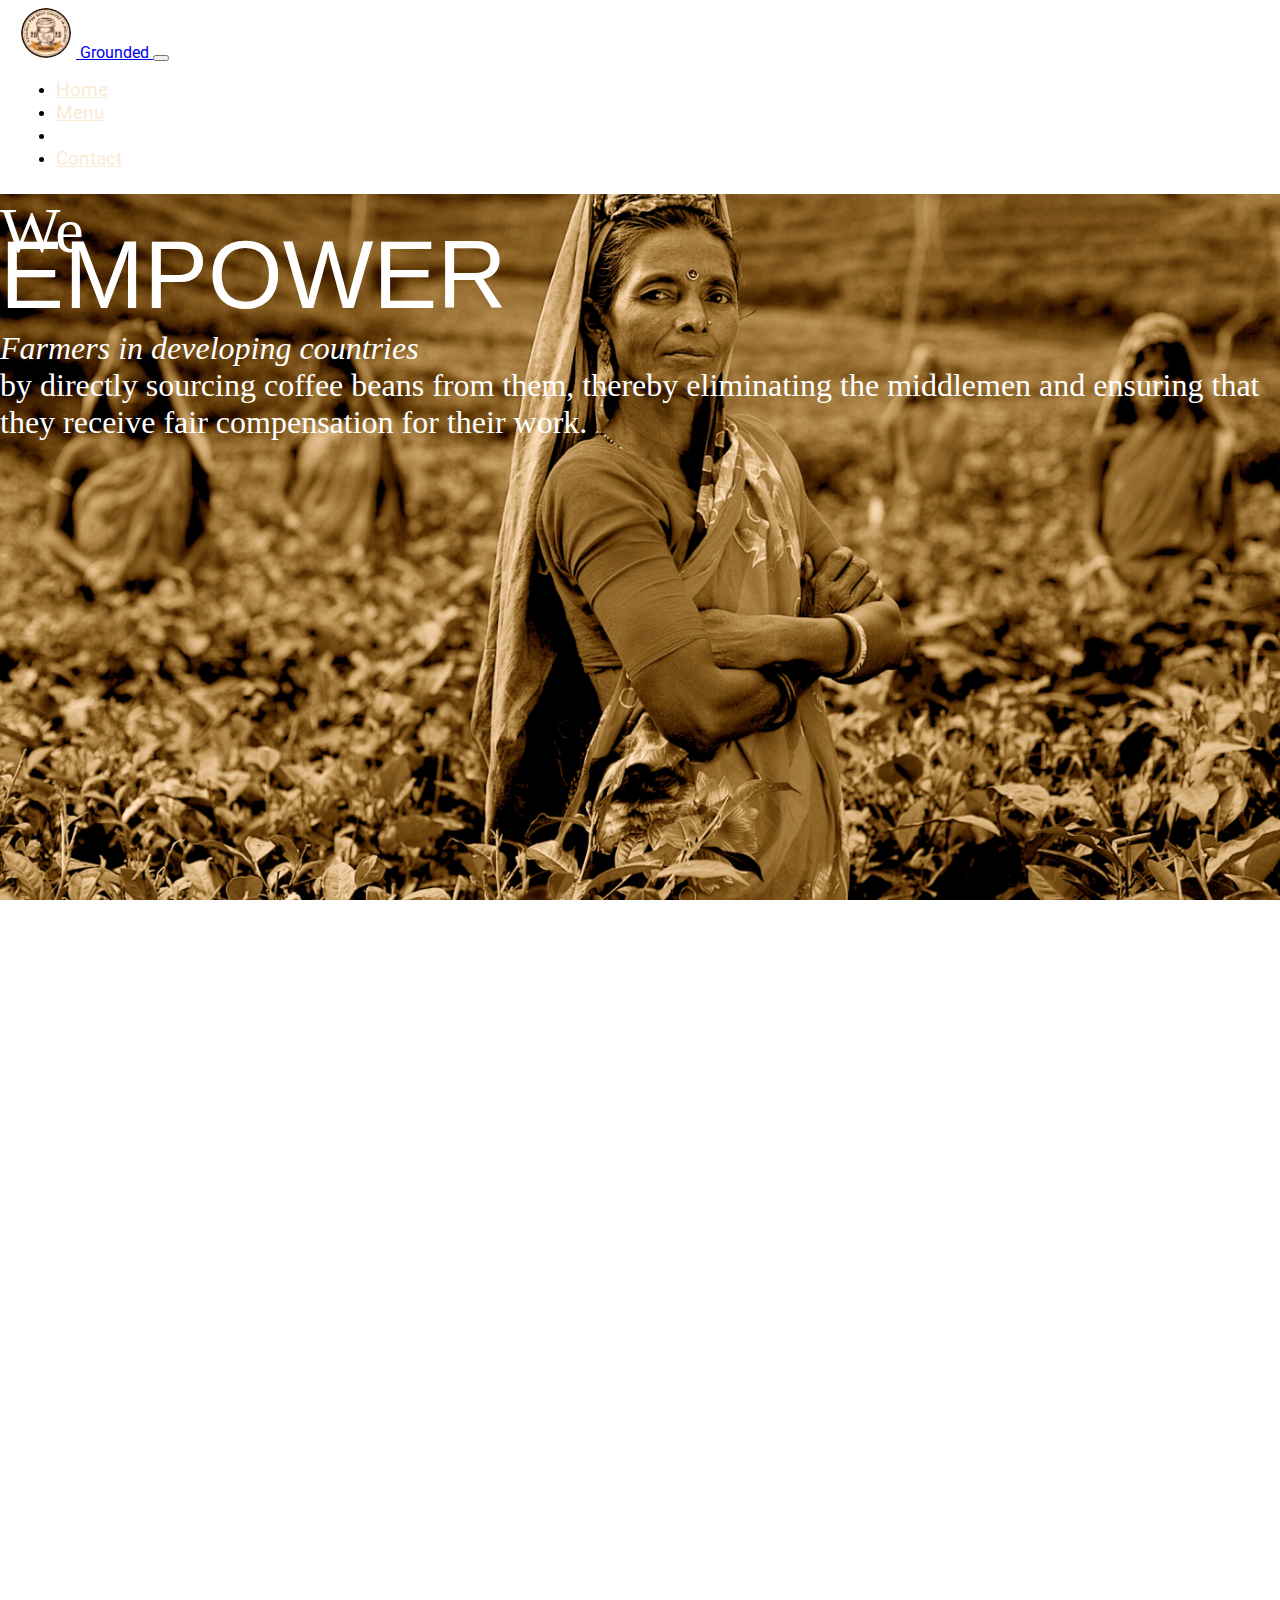
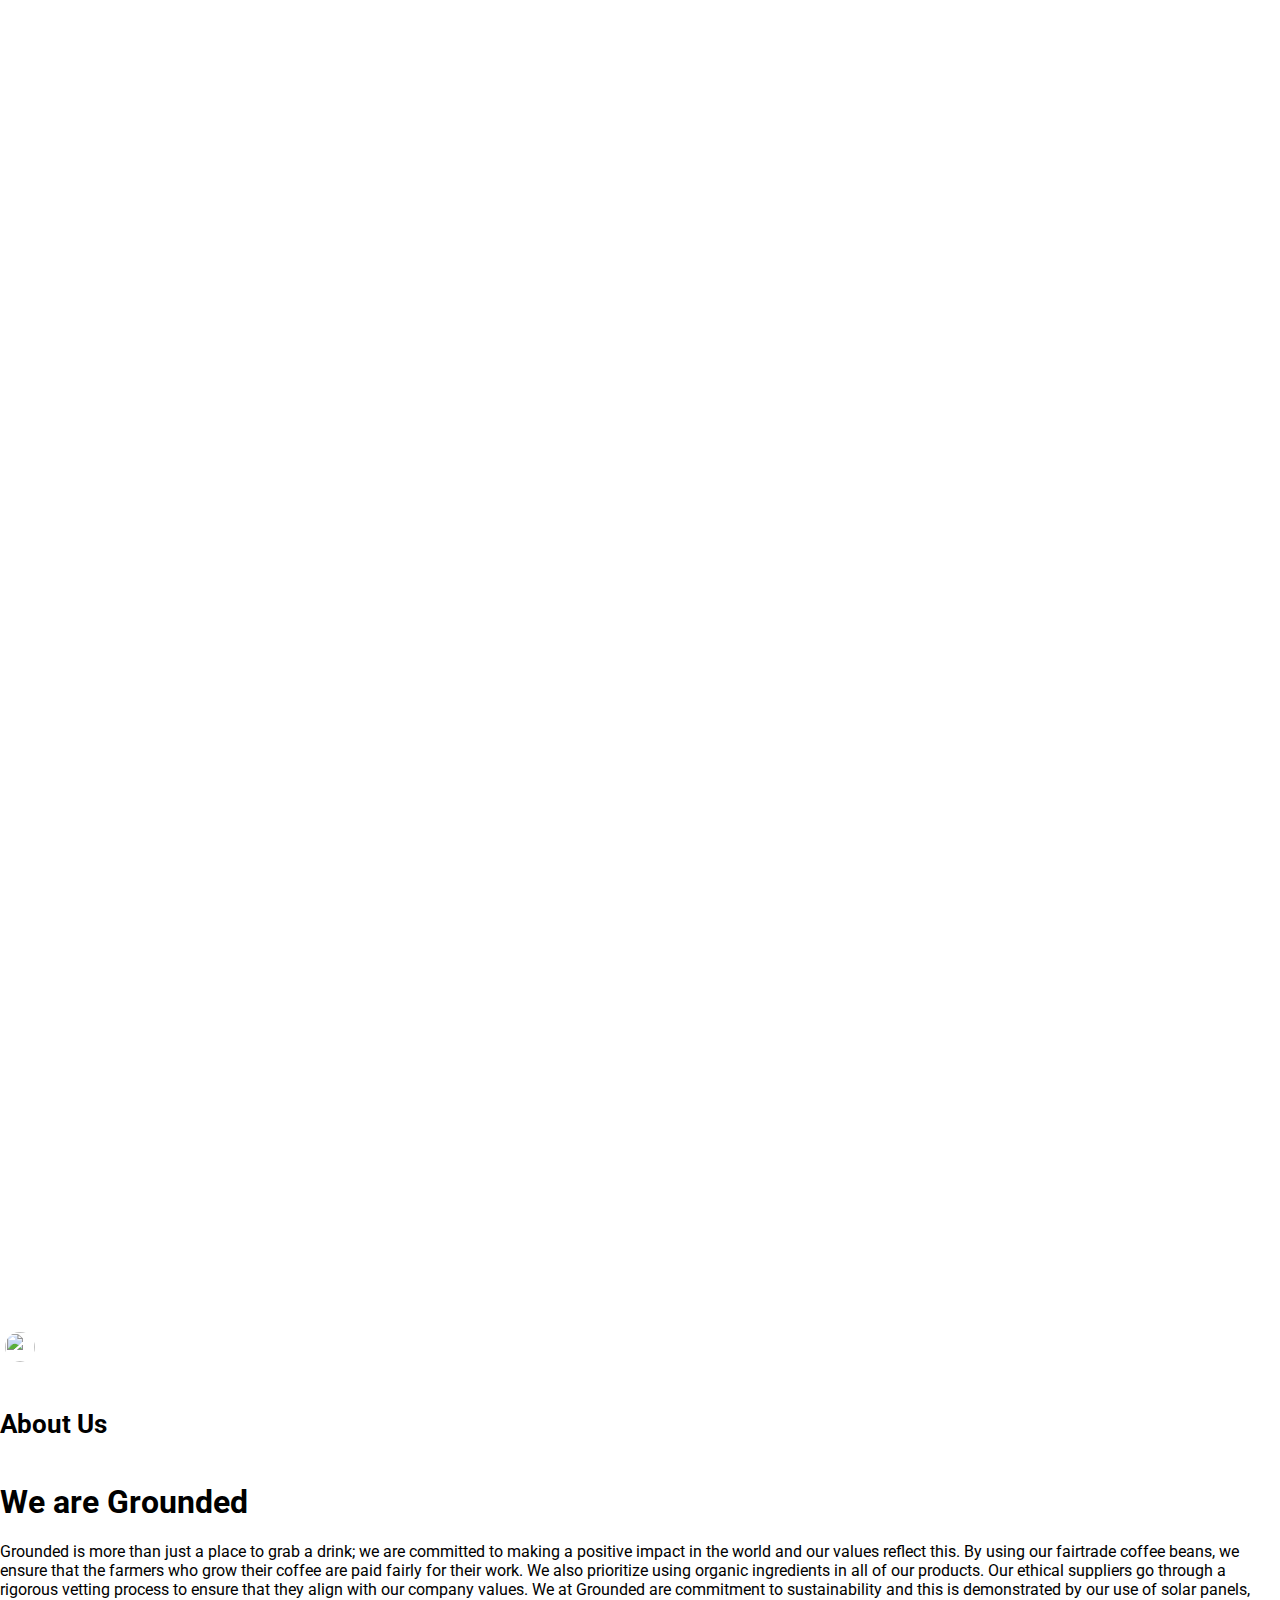
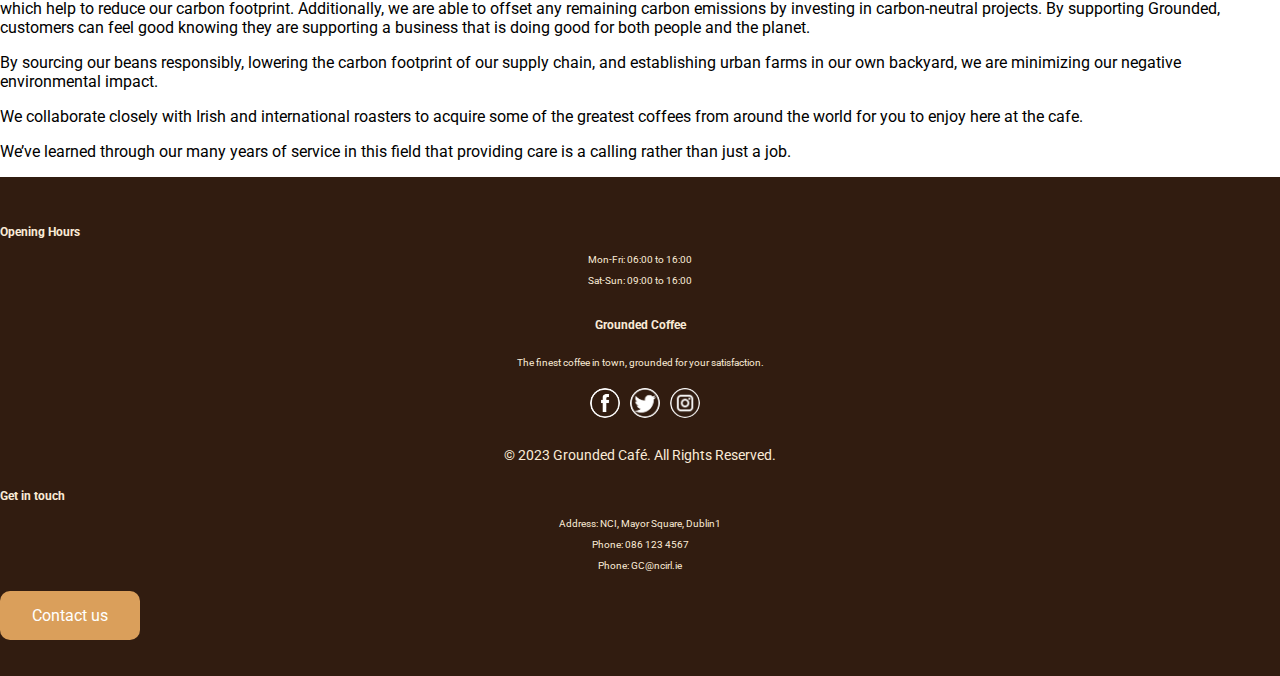
==== about.html @ 8b22c320 "commit added section to about" ====
<!DOCTYPE html>
<html lang="en">

<head>
    <meta charset="UTF-8">
    <meta name="viewport" content="width=device-width, initial-scale=1.0">
    <title>Grounded Café - about</title>
    <link rel="stylesheet" href="https://fonts.googleapis.com/css?family=Roboto">
    <link href="https://cdn.jsdelivr.net/npm/bootstrap@5.3.0-alpha3/dist/css/bootstrap.min.css" rel="stylesheet"
        integrity="sha384-KK94CHFLLe+nY2dmCWGMq91rCGa5gtU4mk92HdvYe+M/SXH301p5ILy+dN9+nJOZ" crossorigin="anonymous">
    <link rel="stylesheet" href="style.css">
</head>

<body>
    <!-- Navbar -->
    <nav class="navbar fixed-top navbar-expand-lg navbar-dark p-md-6 custom-navbar">
        <div class="container">
            <a class="navbar-brand d-flex align-items-center" href="index.html">
                <img src="images/Coffee Shop Badge Logo.png" class="object-fit-contain rounded-circle custom-logo"
                    alt="Logo" class="me-4"> Grounded
            </a>
            <button class="navbar-toggler" type="button" data-bs-toggle="collapse" data-bs-target="#navbarNav"
                aria-controls="navbarNav" aria-expanded="false" aria-label="Toggle navigation">
                <span class="navbar-toggler-icon"></span>
            </button>

            <div class="collapse navbar-collapse" id="navbarNav">
                <div class="mx-auto"></div>
                <ul class="navbar-nav ml-auto">
                    <li class="nav-item">
                        <a class="nav-link" href="index.html">Home</a>
                    </li>
                    <li class="nav-item">
                        <a class="nav-link" href="menu.html">Menu</a>
                    </li>
                    <li class="nav-item">
                        <a class="nav-link" href="about.html">About</a>
                    </li>
                    <li class="nav-item">
                        <a class="nav-link" href="contact.html">Contact</a>
                    </li>
                </ul>
            </div>
        </div>
    </nav>

    <div class="containers">
        <div class="bg image5">
            <div class="container">
                <div class="row vh-100">
                    <div class="col-12 d-flex align-items-center justify-content-start">
                        <div class="text-container p-5">
                            <div class="Hero">
                                <div class="we-are">We</div>
                                <span class="grounded-text">EMPOWER</span>
                                <br>
                                <span class="phonetic"></span> <span class="italic">Farmers in developing
                                    countries</span>
                                <div class="times"> by directly sourcing coffee beans from them, thereby eliminating the
                                    middlemen and ensuring that they receive fair compensation for their work.</div>
                            </div>
                        </div>
                    </div>
                </div>
            </div>
        </div>
        <div class="bg image10">
            <div class="container">
                <div class="row vh-100">
                    <div class="col-12 d-flex align-items-center justify-content-start">
                        <div class="text-container p-5">
                            <div class="Hero">
                                <div class="we-are">We are</div>
                                <span class="grounded-text">COMMITTED</span>
                                <br>
                                <span class="phonetic"></span> <span class="italic">to sustainability</span>
                                <div class="times"> We source eco-friendly beans, utilize energy-efficient equipment,
                                    and promote waste
                                    reduction and offer reusable cups. Our commitment to a greener future drives every
                                    aspect of our business.</div>
                            </div>
                        </div>
                    </div>
                </div>
            </div>
        </div>
        <div class="bg image11">
            <div class="container">
                <div class="row vh-100 align-items-center">
                    <div
                        class="col-lg-4 col-lg-4 text-center text-md-start d-flex d-sm-flex d-md-flex justify-content-center align-Items-center justify-content-md-start align-items-md-center justify-content-xl-center">
                        <div class="Hero">
                            <div class="we-are">We are</div>
                            <div class="grounded-text">TECH_SAVVY</div>
                            <div class="phonetic"></div>
                            <div class="italic">At Grounded Café</div>
                            <div class="times">all tables come with embedded wireless chargers, USB-C sockets to charge
                                your laptop, and three video conferencing booths. Enjoy
                                coffee and connectivity in style. High speed Wi-Fi on us!
                            </div>
                            <br>
                            <br>

                        </div>

                    </div>
                    <div class="col-lg-4"></div>
                    <div class="col-lg-3 d-flex justify-content-center align-items-center">

                    </div>
                </div>
            </div>
        </div>
        </br>
        </br>

        <div class="container py-5">
            <div class="container">
                <div class="row gx-5">
                    <div class="col-lg-5">
                        <div class="position-relative h-100">
                            <img class="position-absolute w-100 h-100 rounded" src="images/coffeeimages/about.jpg"
                                style="object-fit: cover;">
                        </div>
                    </div>
                    <div class="col-lg-7">
                        <div class="mb-4">
                            <h5 class="text-uppercase about-header">About Us</h5>
                            <h1 class="display-4">We are Grounded</h1>
                        </div>


                        <p>Grounded is more than just a place to grab a drink; we are committed to making a positive
                            impact in the world and our values reflect this. By using our fairtrade coffee beans, we
                            ensure
                            that the farmers who grow their coffee are paid fairly for their work. We also prioritize
                            using
                            organic ingredients in all of our products. Our ethical suppliers go through a rigorous
                            vetting
                            process to ensure that they align with our company values. We at Grounded are commitment to
                            sustainability and this is demonstrated by our use of solar panels, which help to reduce our
                            carbon footprint. Additionally, we are able to offset any remaining carbon emissions by
                            investing
                            in carbon-neutral projects. By supporting Grounded, customers can feel good knowing they are
                            supporting a business that is doing good for both people and the planet.</p>

                        <p>By sourcing our beans responsibly, lowering the carbon footprint of our supply chain, and
                            establishing urban farms in our own backyard, we are minimizing our negative environmental
                            impact.</p>

                        <p>We collaborate closely with Irish and international roasters to acquire some of the greatest
                            coffees from around the world for you to enjoy here at the cafe.</p>


                        <p>We’ve learned through our many years of service in this field that providing care is a
                            calling
                            rather than just a job. </p>


                    </div>
                </div>
            </div>
        </div>


        <div class="footer">
            <footer>
                <div class="container">
                    <div class="row">
                        <div class="col-md-4 col-sm-12 text-center">
                            <h3 class="footer-title">Opening Hours</h3>
                            <div class="footer-text">
                                <p> Mon-Fri: 06:00 to 16:00</p>
                                <p> Sat-Sun: 09:00 to 16:00</p>
                            </div>
                        </div>
                        <div class="col-md-4 col-sm-12 text-center">
                            <div class="footer-container">
                                <h3 class="footer-title">Grounded Coffee</h3>
                                <p class="footer-text">The finest coffee in town, grounded for your satisfaction.</p>
                                <div class="footer-socials">
                                    <a href="https://www.facebook.com/profile.php?id=100091797467294"
                                        class="social-icon"><img src="images/fb.png" alt="Facebook"></a>
                                    <a href="https://twitter.com/Grounded2023" class="social-icon"><img
                                            src="images/twtr.png" alt="Twitter"></a>
                                    <a href="https://www.instagram.com/groundedcafe2023/" class="social-icon"><img
                                            src="images/ig.png" alt="Instagram"></a>
                                </div>
                                <p class="footer-copyright">© 2023 Grounded Café. All Rights Reserved.</p>
                            </div>
                        </div>
                        <div class="col-md-4 col-sm-12 text-center">
                            <h3 class="footer-title">Get in touch</h3>
                            <div class="footer-text">
                                <p>Address: NCI, Mayor Square, Dublin1</p>
                                <p>Phone: 086 123 4567</p>
                                <p>Phone: GC@ncirl.ie</p>
                            </div>
                            <Div>
                                <a class="btn btn-dark" href="/contact.html" role="button">Contact us</a>

                            </Div>
                        </div>
                    </div>
                </div>
            </footer>
        </div>
    </div>
    <script src="https://cdn.jsdelivr.net/npm/bootstrap@5.3.0-alpha3/dist/js/bootstrap.bundle.min.js"
        integrity="sha384-ENjdO4Dr2bkBIFxQpeoTz1HIcje39Wm4jDKdf19U8gI4ddQ3GYNS7NTKfAdVQSZe"
        crossorigin="anonymous"></script>
    <script src="https://code.jquery.com/jquery-3.5.1.slim.min.js"></script>
    <script src="https://cdn.jsdelivr.net/npm/@popperjs/core@2.9.3/dist/umd/popper.min.js"></script>
    <script src="script.js"></script>
</body>

</html>
---- style.css ----
html,
body {
  height: 100%;
  margin: 0;
  font-family: "roboto", sans-serif;
}

.btn {
  background-color: #DA9F5B;
  border: none;
  color: white;
  padding: 15px 32px;
  text-align: center;
  text-decoration: none;
  display: inline-block;
  font-size: 16px;
  border-radius: 10px;
}

.btn-brown {
  background-color: #33211D;
  border: none;
  color: white;
  padding: 15px 32px;
  text-align: center;
  text-decoration: none;
  display: inline-block;
  font-size: 16px;
  border-radius: 10px;
}

h5 {
  display: block;
  font-size: 0.83em;
  margin-block-start: 1.67em;
  margin-block-end: 1.67em;
  margin-inline-start: 0px;
  margin-inline-end: 0px;
  font-weight: bold;
}

.nav-link.active {
  color: #ffffff !important;

  font-size: larger;
  text-decoration: wavy;
}

.nav-link {
  color: antiquewhite;
  font-size: larger;
}

.custom-navbar {
  background-color: (rgba(0, 0, 0, 0.5));
  min-height: 80px;
  padding: 0.5rem 1rem;
}

.custom-logo {
  width: 50px;
  height: 50px;
}

.nav-link:hover {
  color: white !important;
  text-shadow: 1px 1px 1px white;
}

.containers {
  height: 100%;
}

.bg {
  position: relative;
  background-attachment: fixed;
  background-position: center;
  background-repeat: no-repeat;
  background-size: cover;
  background-blend-mode: color;
  height: 100vh;
}

.image1 {
  background-image: url("images/pexels-monstera-7114087 first.jpg");
}

.image2 {
  background-image: url("images/pexels-nao-triponez-new.jpg");
}

.image3 {
  background-image: url("images/pexels-nao-triponez-129207.jpg");
}

.image4 {
  background-image: url("images/pexels-monstera-7114087 last.jpg");
}

.image5 {
  background-image: url("images/pexels-farmers.jpg");
}

.image7 {
  background-image: url("images/coffeeimages/blackboard.jpg");
}

.image8 {
  background-image: url("images/pexels-nikolay-osmachko-230477.jpg");
}

.image9 {
  background-image: url("images/pexels-lucie-liz-3256807.jpg");
}

.image10 {
  background-image: url("images/pexels-hasan-zahra-2118560.jpeg");
}

.image11 {
  background-image: url("images/pexels-cowomen-2041627\ Large.jpeg");
}

.text {
  font-size: 30px;
  width: 100%;
  text-align: center;
}

.contact-background {
  background-image: url("images/pexels-monstera-7114087.jpg");
  background-size: cover;
  background-position: center;
  background-repeat: no-repeat;
  background-attachment: fixed;
  min-height: 100vh;
}

.transparent-white input,
.transparent-white textarea,
.transparent-white select {
  background-color: rgba(255, 255, 255, 0.5);
}

.form-entry {
  color: rgb(116, 64, 0);
  text-shadow: 1px 1px 2px antiquewhite;
}

h2 {
  color: rgb(116, 64, 0);
  text-shadow: 1px 1px 1px antiquewhite;
}

@media (max-width: 767px) {
  .bg {
    background-attachment: fixed;
  }

}

.content {
  padding: 40px;
  min-height: calc(100vh - 170px);
}

footer {
  background-color: #311c10;
  color: antiquewhite;
  padding: 36px 0;

}

.footer-container {
  max-width: 1200px;
  margin: 0 auto;
  display: flex;
  flex-direction: column;
  align-items: center;
  font-size: smaller;
}

.footer-title {
  font-size: 12px;
  margin-bottom: 15px;
  text-decoration: double;
}

.footer-text {
  font-size: 10px;
  text-align: center;
  margin-bottom: 20px;
}

.footer-socials {
  display: flex;
  justify-content: center;
  margin-bottom: 15px;
}

.social-icon {
  display: inline-block;
  width: 30px;
  height: 30px;
  margin: 0 5px;
  text-align: center;
  line-height: 30px;
  color: #4b3827;
  border-radius: 50%;
}

img {
  display: inline-block;
  width: 30px;
  height: 30px;
  margin: 0 5px;
  line-height: 30px;
  border-radius: 50%;
}

.social-icon:hover {
  padding: -5px;
  background-color: #9d7d5a;
}

.footer-copyright {
  font-size: 14px;
  text-align: center;
}

iframe {
  opacity: 0.6;
}

iframe:hover {
  opacity: 1;
}

.grounded-text {
  top: 0%;
  font-size: 6rem;
  font-family: Impact, Haettenschweiler, 'Arial Narrow Bold', sans-serif;
  margin-top: -2rem;
}

.grounded-text-dark {
  top: 0%;
  font-size: 6rem;
  font-family: Impact, Haettenschweiler, 'Arial Narrow Bold', sans-serif;
  margin-top: -2rem;

}

.we-are {
  font-size: 4rem;
  font-family: 'Times New Roman';
  margin-bottom: -3rem;

}

.we-are-dark {
  font-size: 4rem;
  font-family: 'Times New Roman';
  margin-bottom: -3rem;

}

/*.Hero {
  position: absolute;
  /*top: 50%;
  width: 30%;
  color: white;
  }*/

.Hero {
  color: white;
}

.hero-dark {
  color: #33211D;
}

.Hero-brown {
  color: #4b3827;
}

.italic {
  font-style: italic;
  font-family: 'Times New Roman', Times, serif;
  font-size: 2rem;
}

.italic-dark {
  font-style: italic;
  font-family: 'Times New Roman', Times, serif;
  font-size: 2rem;
  color: #33211D
}

.times,
.phonetic {
  font-family: 'Times New Roman', Times, serif;
  font-size: 2rem;
}

.times-dark,
.phonetic-dark {
  font-family: 'Times New Roman', Times, serif;
  font-size: 2rem;
}

.menu-text {
  color: #ffffff;
}

.menu-title-coffee {
  color: #ffffff;
  font-size: 2rem;
}

.menu-text-coffee {
  color: #ffffff;
  margin-bottom: -70px
}

.menu-price {
  position: relative;
  margin: 10px;
  bottom: 30px;
  left: 5px;
  width: 45px;
  height: 45px;
  display: flex;
  align-items: center;
  justify-content: center;
  border-radius: 45px;
  color: #33211D;
  background: #DA9F5B;
}

.menu-img {
  display: inline-block;
  width: 150px;
  height: 150px;
  margin: 0 5px;
  border-radius: 50%;
}

.about-header {
  font-size: 26px;
}

.brownbg {
  background-color: #DA9F5B;
}

@media (max-width: 768px) {
  .Hero {
    position: absolute;
    top: 50%;
    left: 5%;
    width: 90%;
    transform: translateY(-50%);
    font-size: x-large;
  }



  .grounded-text {
    font-size: 5rem;
  }

  .containers {
    height: 100%;
  }

  .image1m {
    background-image: url("images/pexels-monstera-7114087 firstmob.jpg");
  }

  .bg {
    background-attachment: fixed;
    background-position: center;
    background-repeat: no-repeat;
    background-size: cover;
    height: 100vh;
  }


  /*.text {
    font-size: 30px;
    width: 100%;
    text-align: center;
  }*/
}
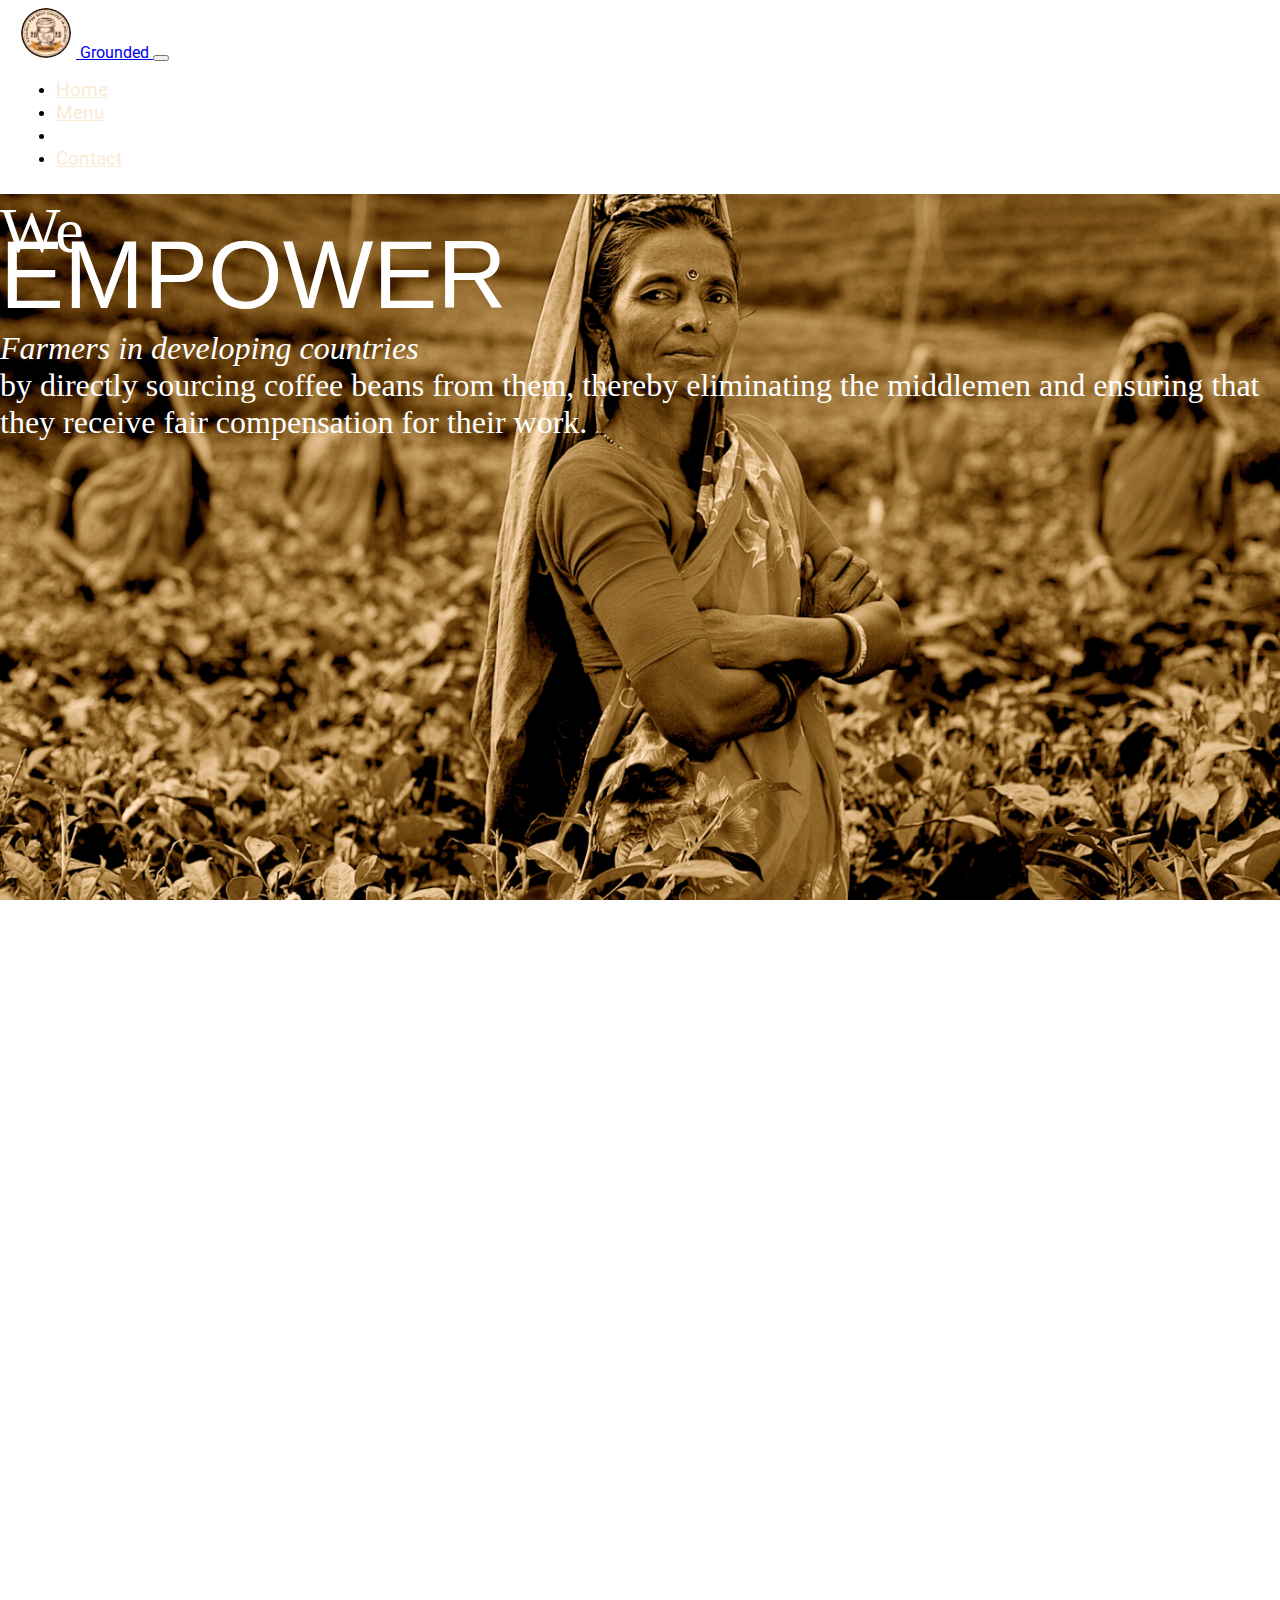
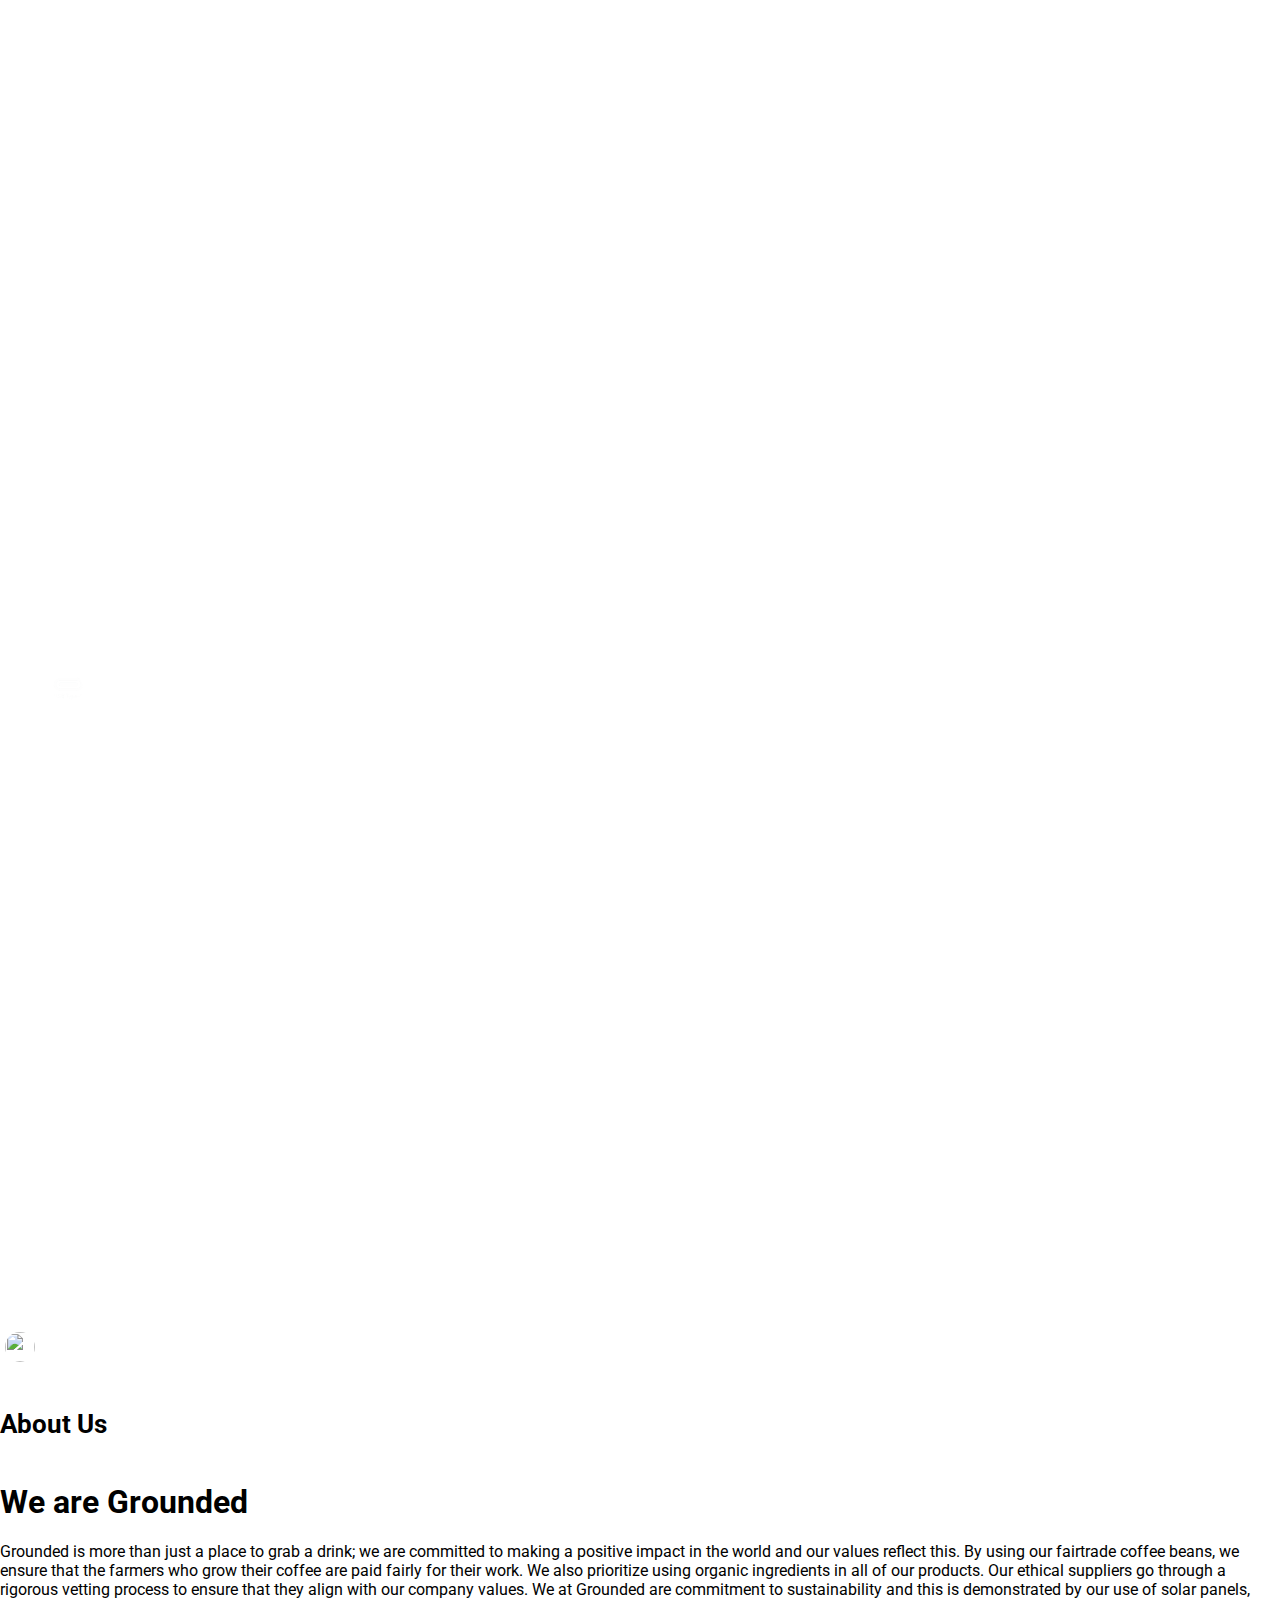
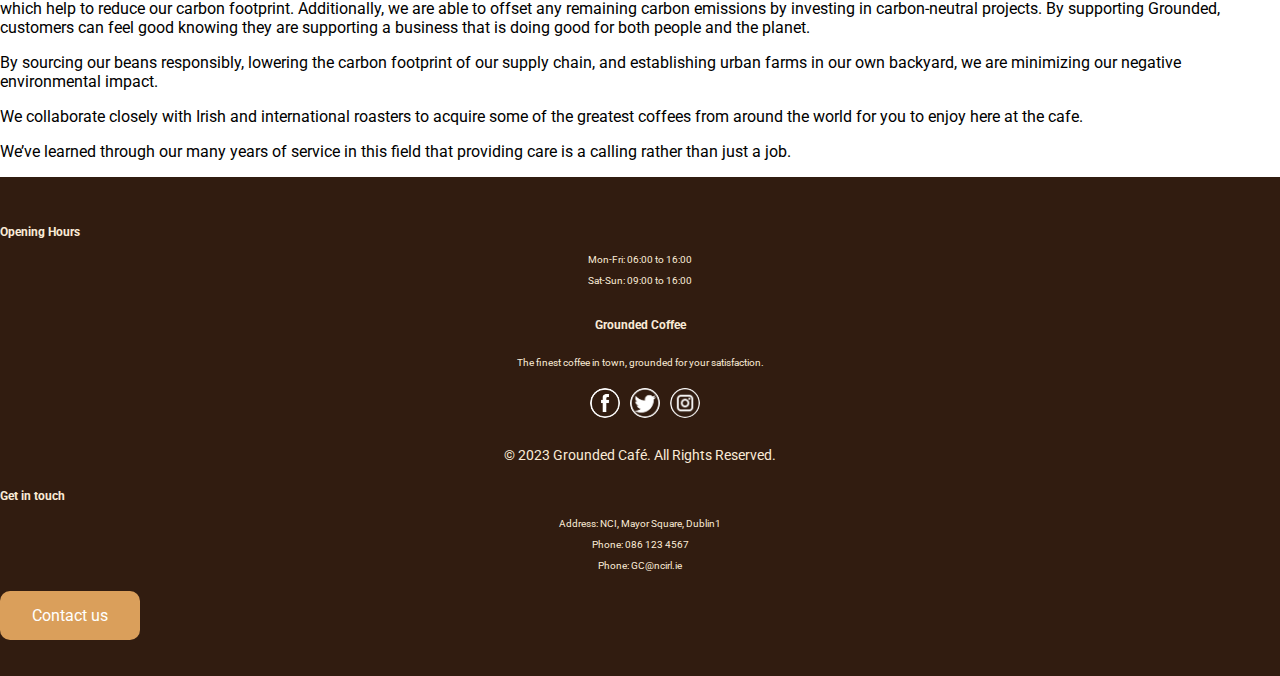
==== commit e372f74e: "logos wifi/wireless/usb" ====
--- a/about.html
+++ b/about.html
@@ -97,6 +97,11 @@
                             <div class="times">all tables come with embedded wireless chargers, USB-C sockets to charge
                                 your laptop, and three video conferencing booths. Enjoy
                                 coffee and connectivity in style. High speed Wi-Fi on us!
+                                <p>
+                                    <img src="images/wifi.png" alt="wifi">
+                                    <img src="images/usb-c-logo.png" alt="USB">
+                                    <img src="images/wireless.png" alt="Wireless">
+                                </p>
                             </div>
                             <br>
                             <br>
--- a/style.css
+++ b/style.css
@@ -374,18 +374,26 @@
     height: 100%;
   }
 
+  /*this part is meant to make the first background darker so it doesn't overlap with the bright overlay text*/
   .image1m {
     background-image: url("images/pexels-monstera-7114087 firstmob.jpg");
   }
 
   .bg {
     background-attachment: fixed;
-    background-position: center;
+    /*background-position: center;*/
     background-repeat: no-repeat;
-    background-size: cover;
+    /*background-size: cover;;*/
     height: 100vh;
   }
 
+  .menu-img {
+    display: inline-block;
+    width: 100px;
+    height: 100px;
+    margin: 0 5px;
+    border-radius: 50%;
+  }
 
   /*.text {
     font-size: 30px;
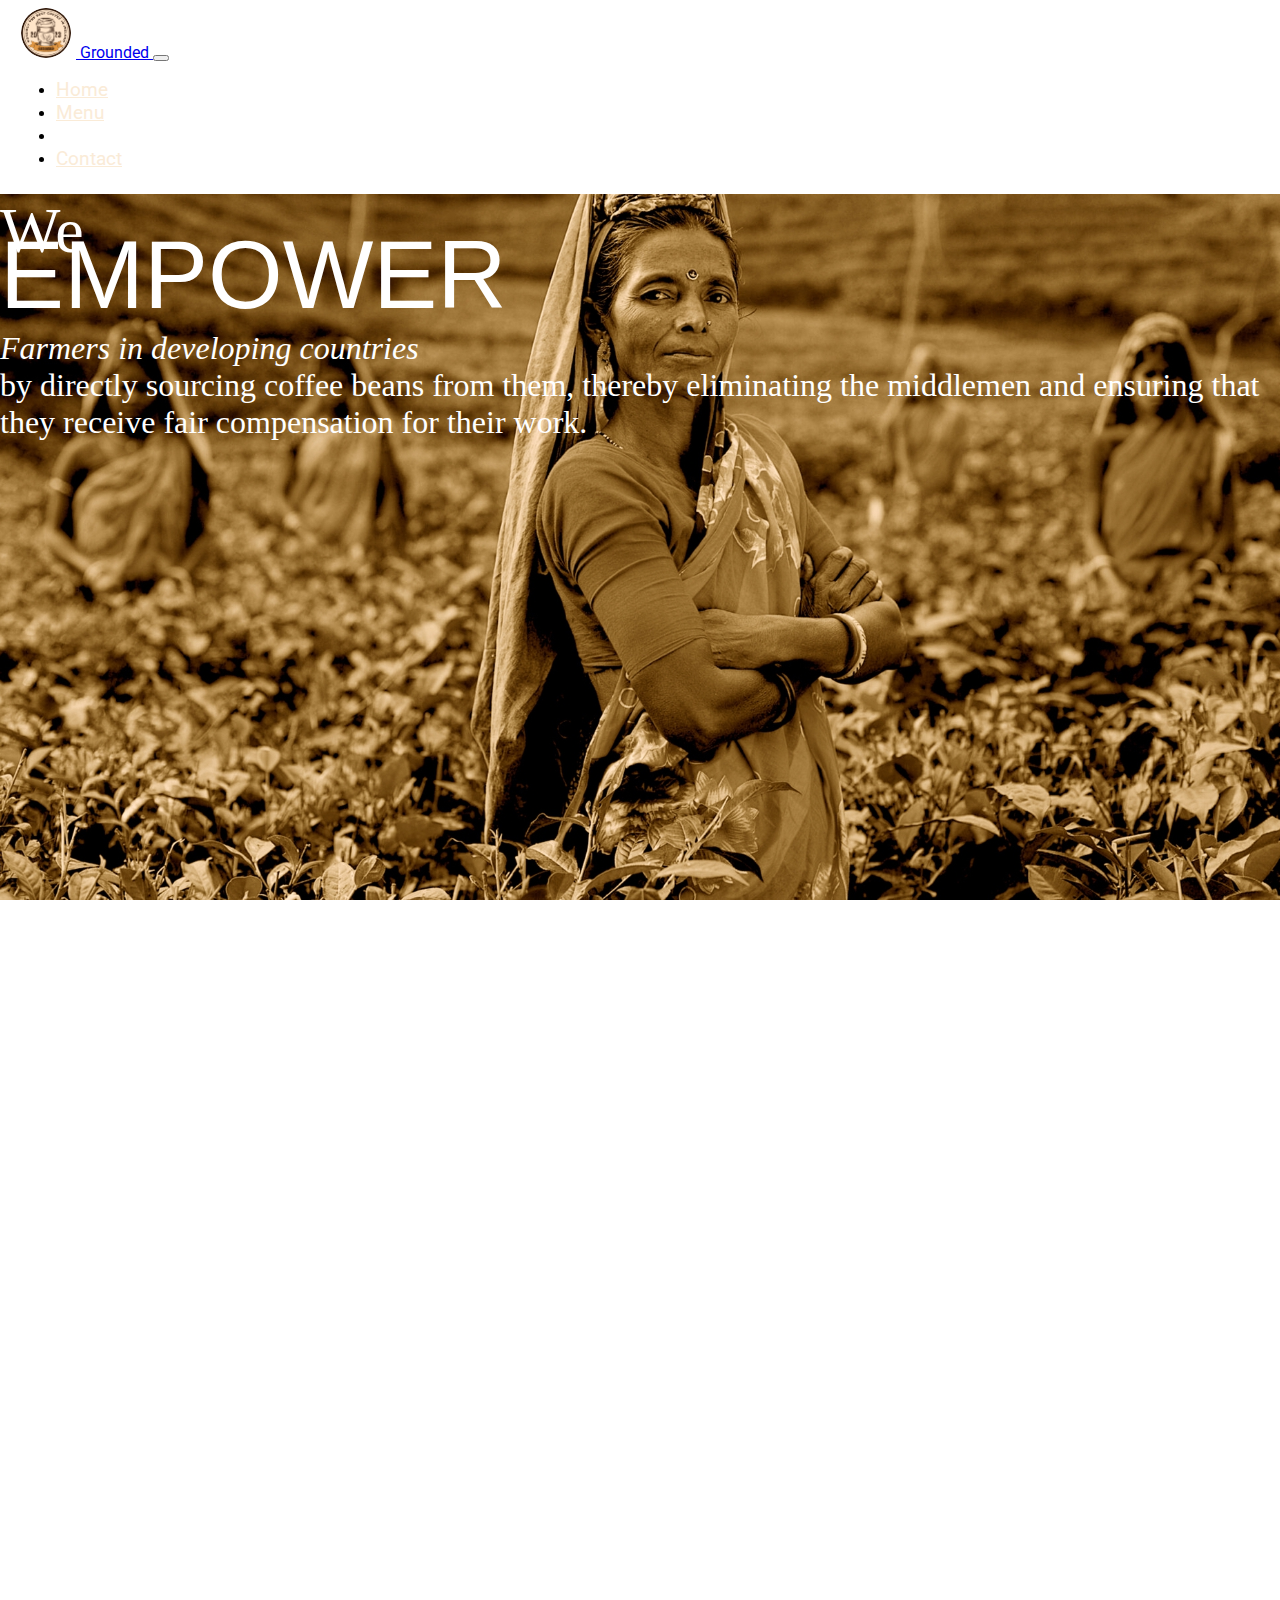
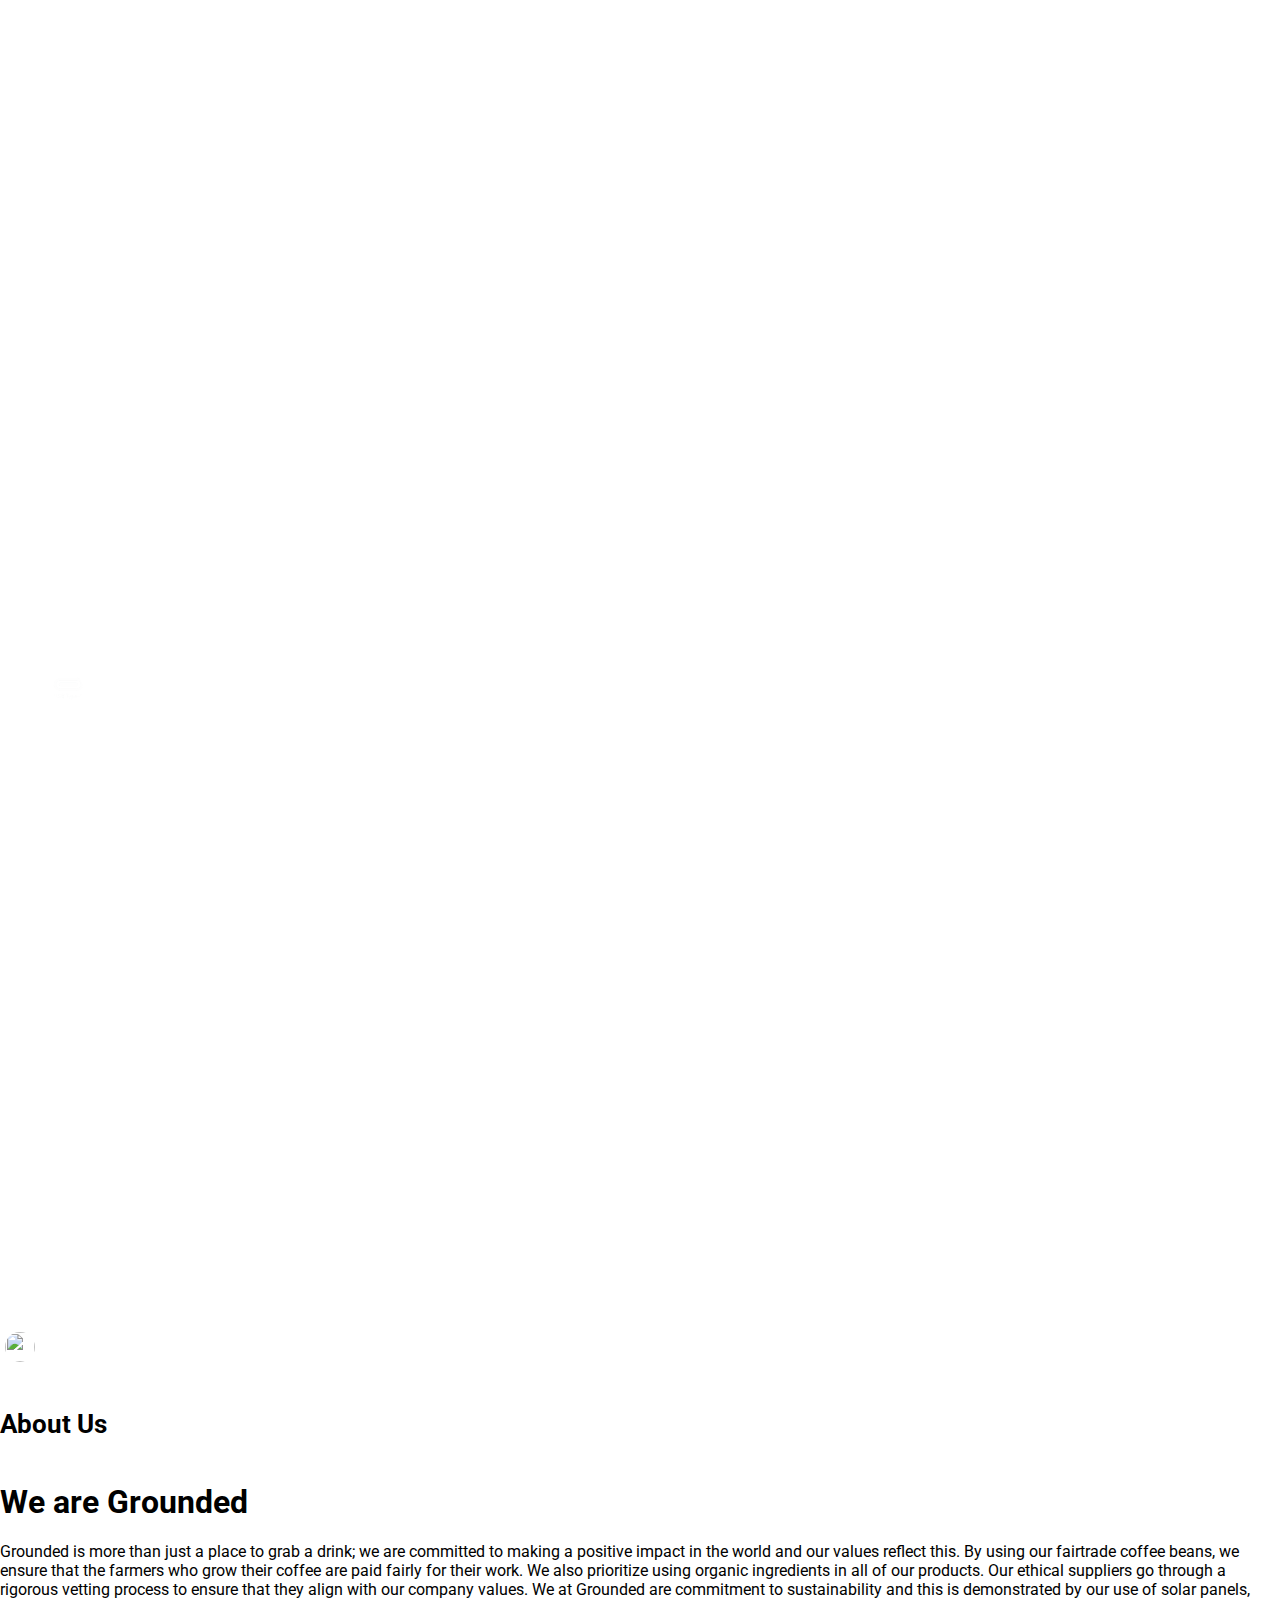
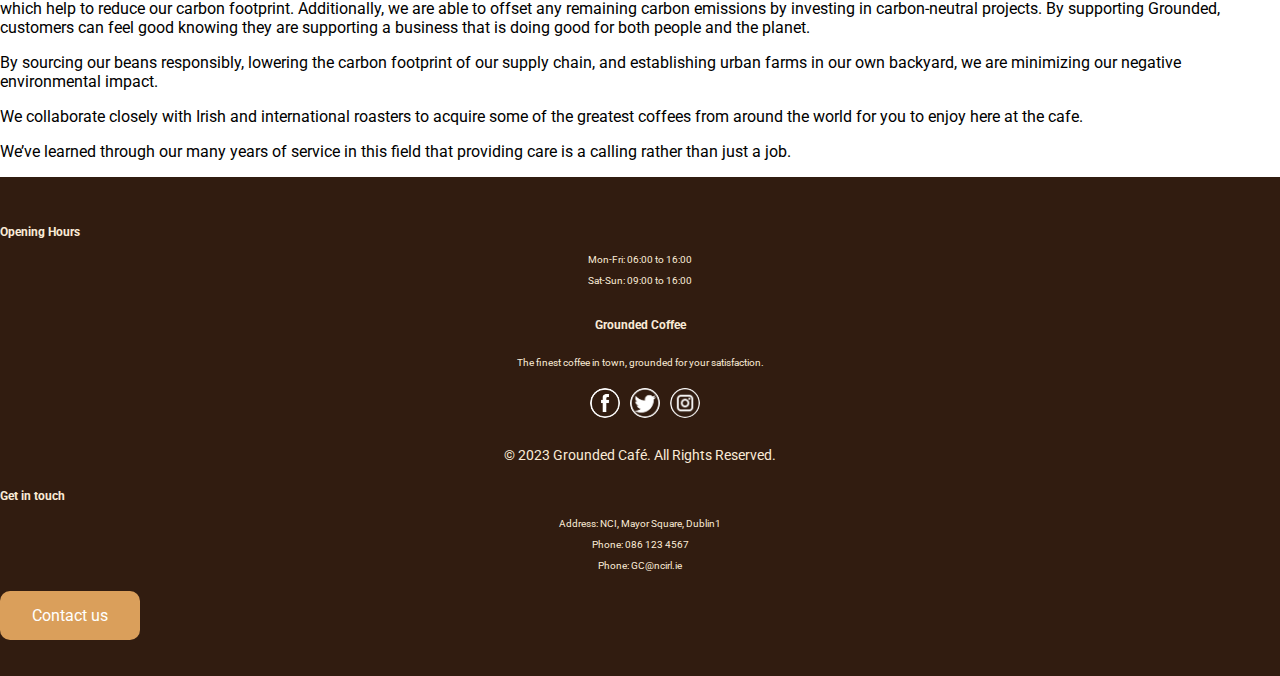
==== commit fd8ea6ae: "SEO+Favicon" ====
--- a/about.html
+++ b/about.html
@@ -4,7 +4,10 @@
 <head>
     <meta charset="UTF-8">
     <meta name="viewport" content="width=device-width, initial-scale=1.0">
+    <meta name="description"
+        content="Visit our eco-friendly and student-friendly cafe for delicious food and drinks in a sustainable and relaxed atmosphere. Enjoy discounts, free Wi-Fi, and study spaces.">
     <title>Grounded Café - about</title>
+    <link rel="icon" type="image/x-icon" href="/images/favicon.ico">
     <link rel="stylesheet" href="https://fonts.googleapis.com/css?family=Roboto">
     <link href="https://cdn.jsdelivr.net/npm/bootstrap@5.3.0-alpha3/dist/css/bootstrap.min.css" rel="stylesheet"
         integrity="sha384-KK94CHFLLe+nY2dmCWGMq91rCGa5gtU4mk92HdvYe+M/SXH301p5ILy+dN9+nJOZ" crossorigin="anonymous">
@@ -202,7 +205,7 @@
                                 <p>Phone: GC@ncirl.ie</p>
                             </div>
                             <Div>
-                                <a class="btn btn-dark" href="/contact.html" role="button">Contact us</a>
+                                <a class="btn btn-dark" href="contact.html" role="button">Contact us</a>
 
                             </Div>
                         </div>
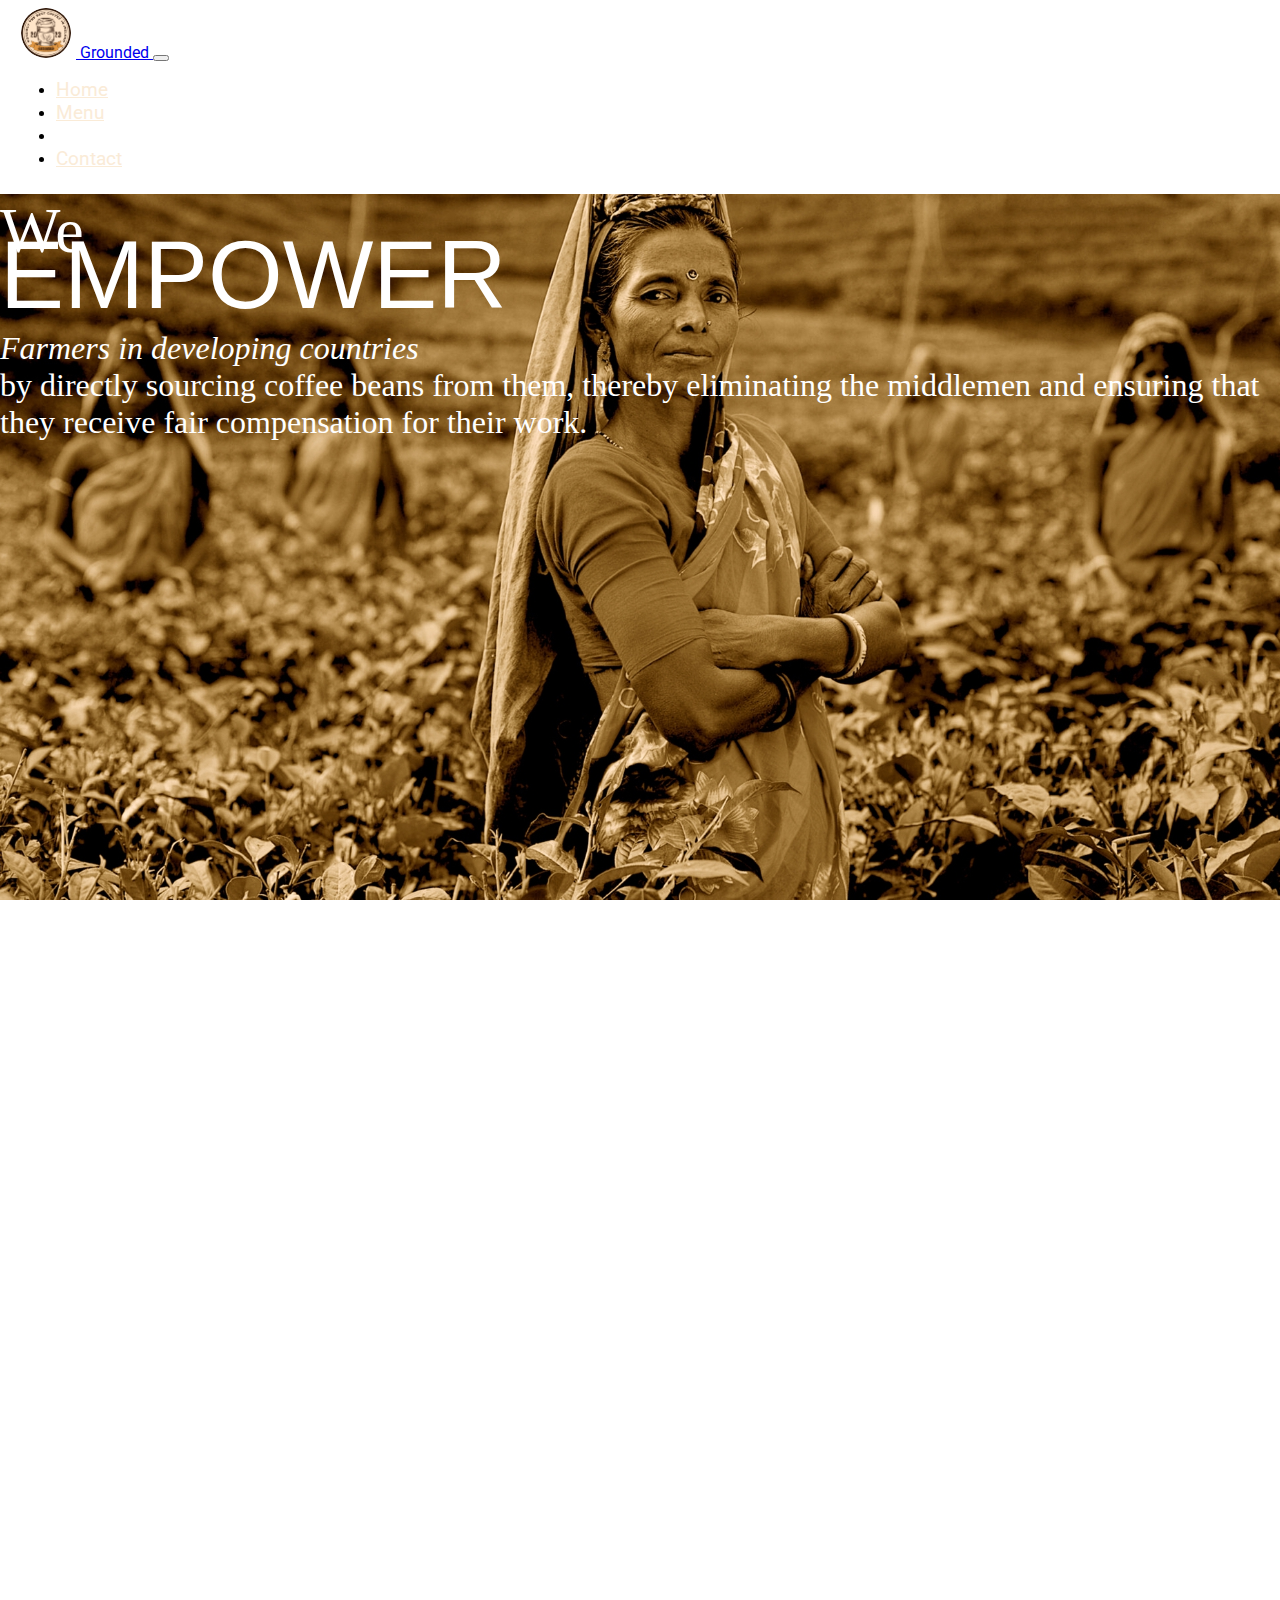
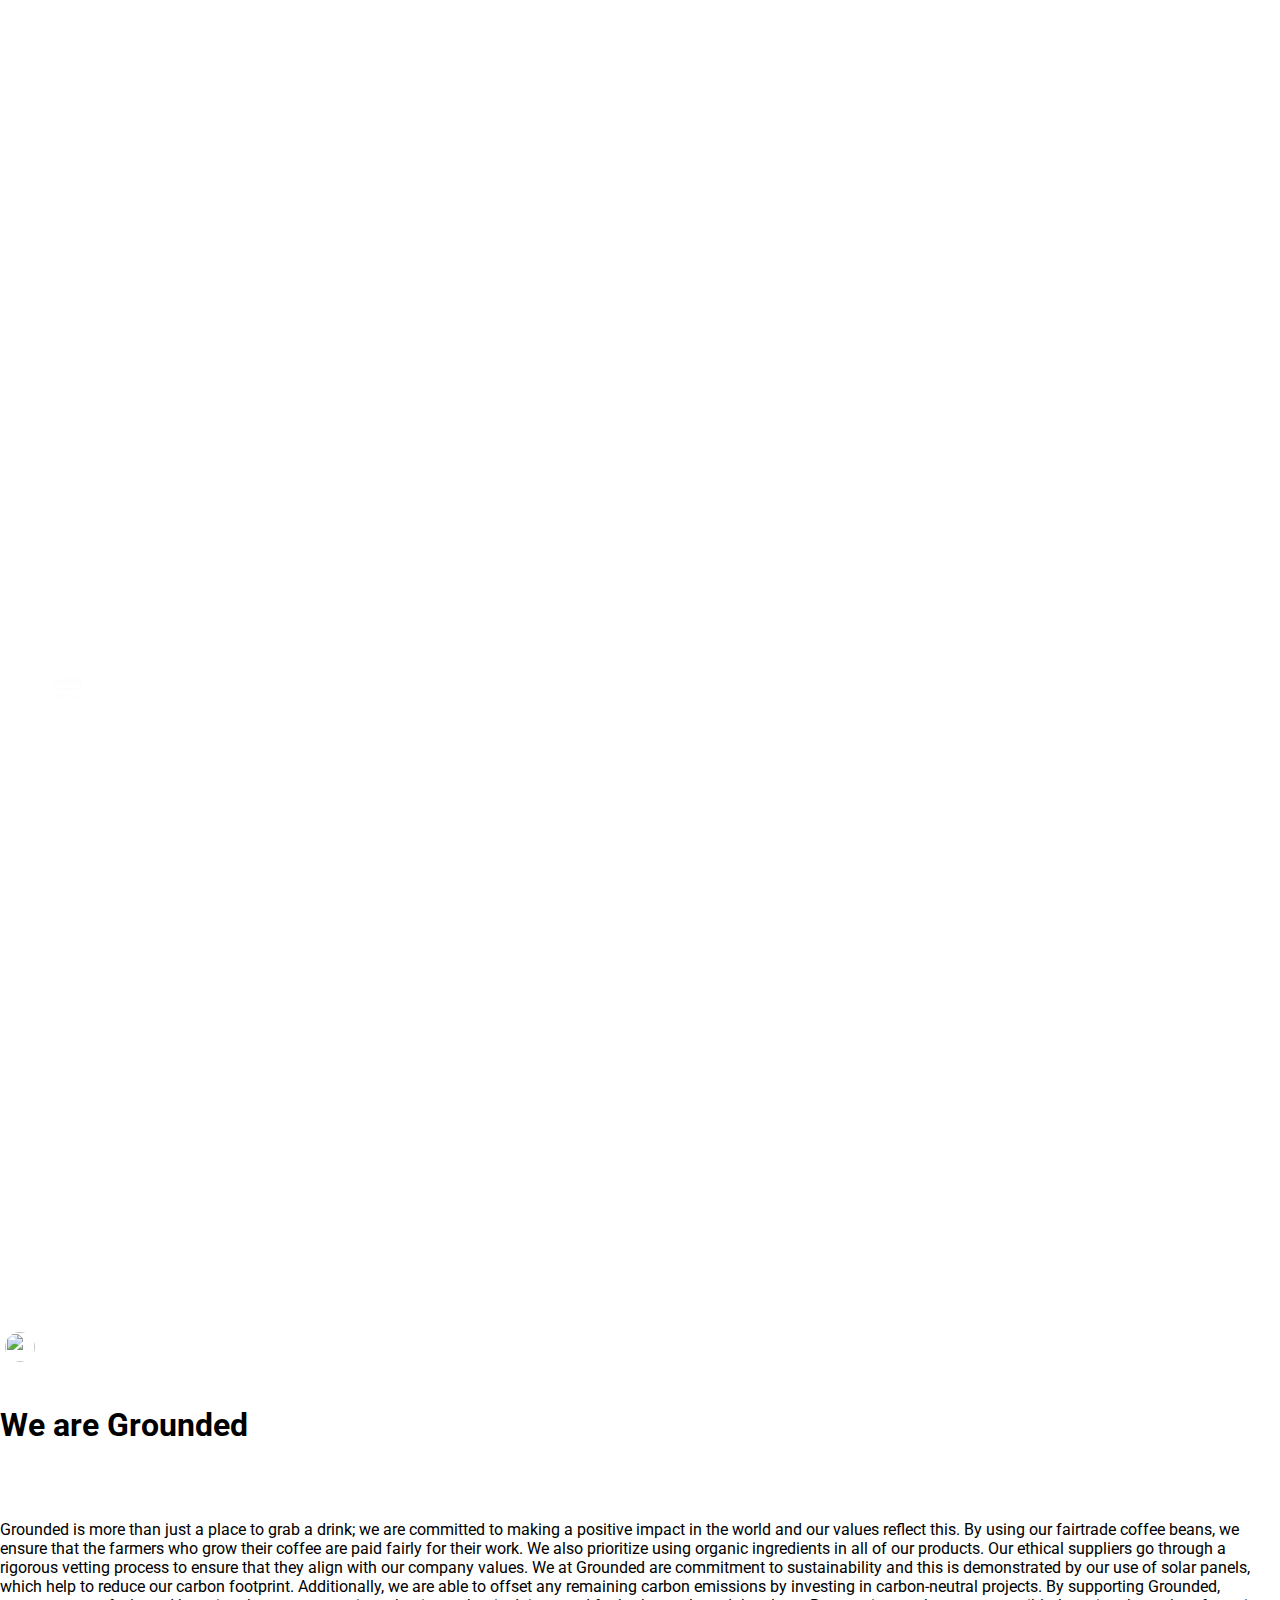
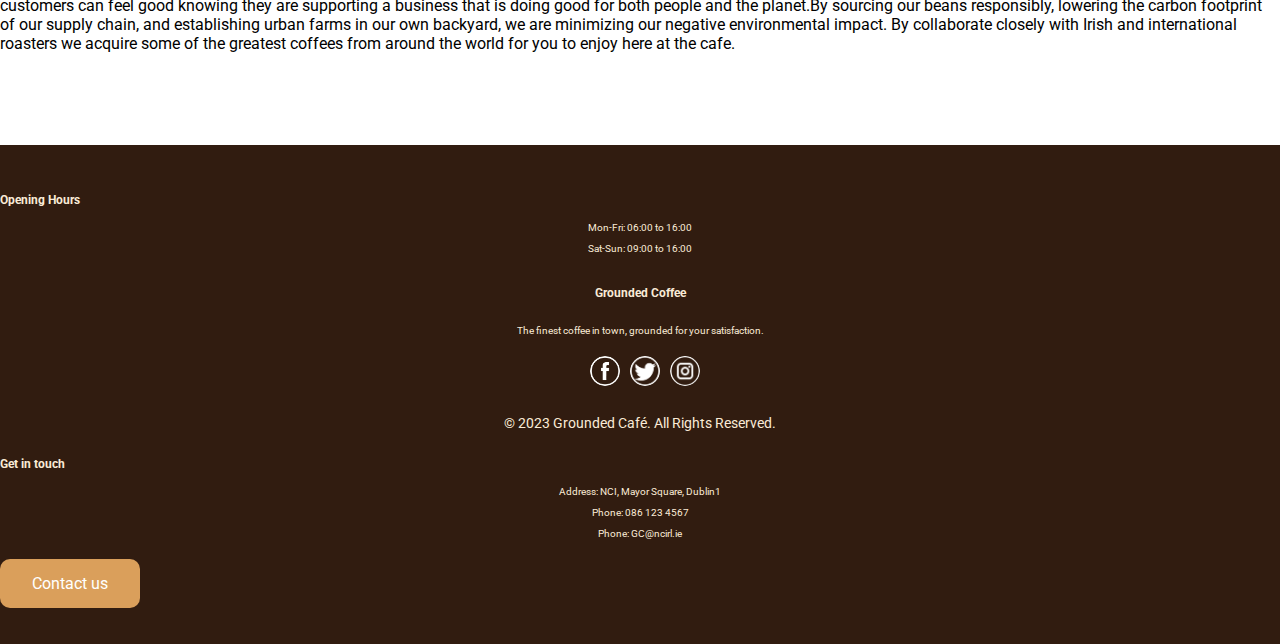
==== commit b8c58311: "small edit" ====
--- a/about.html
+++ b/about.html
@@ -4,10 +4,7 @@
 <head>
     <meta charset="UTF-8">
     <meta name="viewport" content="width=device-width, initial-scale=1.0">
-    <meta name="description"
-        content="Visit our eco-friendly and student-friendly cafe for delicious food and drinks in a sustainable and relaxed atmosphere. Enjoy discounts, free Wi-Fi, and study spaces.">
     <title>Grounded Café - about</title>
-    <link rel="icon" type="image/x-icon" href="/images/favicon.ico">
     <link rel="stylesheet" href="https://fonts.googleapis.com/css?family=Roboto">
     <link href="https://cdn.jsdelivr.net/npm/bootstrap@5.3.0-alpha3/dist/css/bootstrap.min.css" rel="stylesheet"
         integrity="sha384-KK94CHFLLe+nY2dmCWGMq91rCGa5gtU4mk92HdvYe+M/SXH301p5ILy+dN9+nJOZ" crossorigin="anonymous">
@@ -132,11 +129,15 @@
                         </div>
                     </div>
                     <div class="col-lg-7">
+                        
+                            </br>
+
                         <div class="mb-4">
-                            <h5 class="text-uppercase about-header">About Us</h5>
+                            
                             <h1 class="display-4">We are Grounded</h1>
                         </div>
-
+                            </br>
+                            </br>
 
                         <p>Grounded is more than just a place to grab a drink; we are committed to making a positive
                             impact in the world and our values reflect this. By using our fairtrade coffee beans, we
@@ -150,21 +151,15 @@
                             carbon footprint. Additionally, we are able to offset any remaining carbon emissions by
                             investing
                             in carbon-neutral projects. By supporting Grounded, customers can feel good knowing they are
-                            supporting a business that is doing good for both people and the planet.</p>
-
-                        <p>By sourcing our beans responsibly, lowering the carbon footprint of our supply chain, and
+                            supporting a business that is doing good for both people and the planet.By sourcing our beans responsibly, 
+                            lowering the carbon footprint of our supply chain, and
                             establishing urban farms in our own backyard, we are minimizing our negative environmental
-                            impact.</p>
-
-                        <p>We collaborate closely with Irish and international roasters to acquire some of the greatest
+                            impact. By collaborate closely with Irish and international roasters we acquire some of the greatest
                             coffees from around the world for you to enjoy here at the cafe.</p>
-
-
-                        <p>We’ve learned through our many years of service in this field that providing care is a
-                            calling
-                            rather than just a job. </p>
-
-
+                        </br>
+                        </br> 
+                        </br>
+                        </br>
                     </div>
                 </div>
             </div>
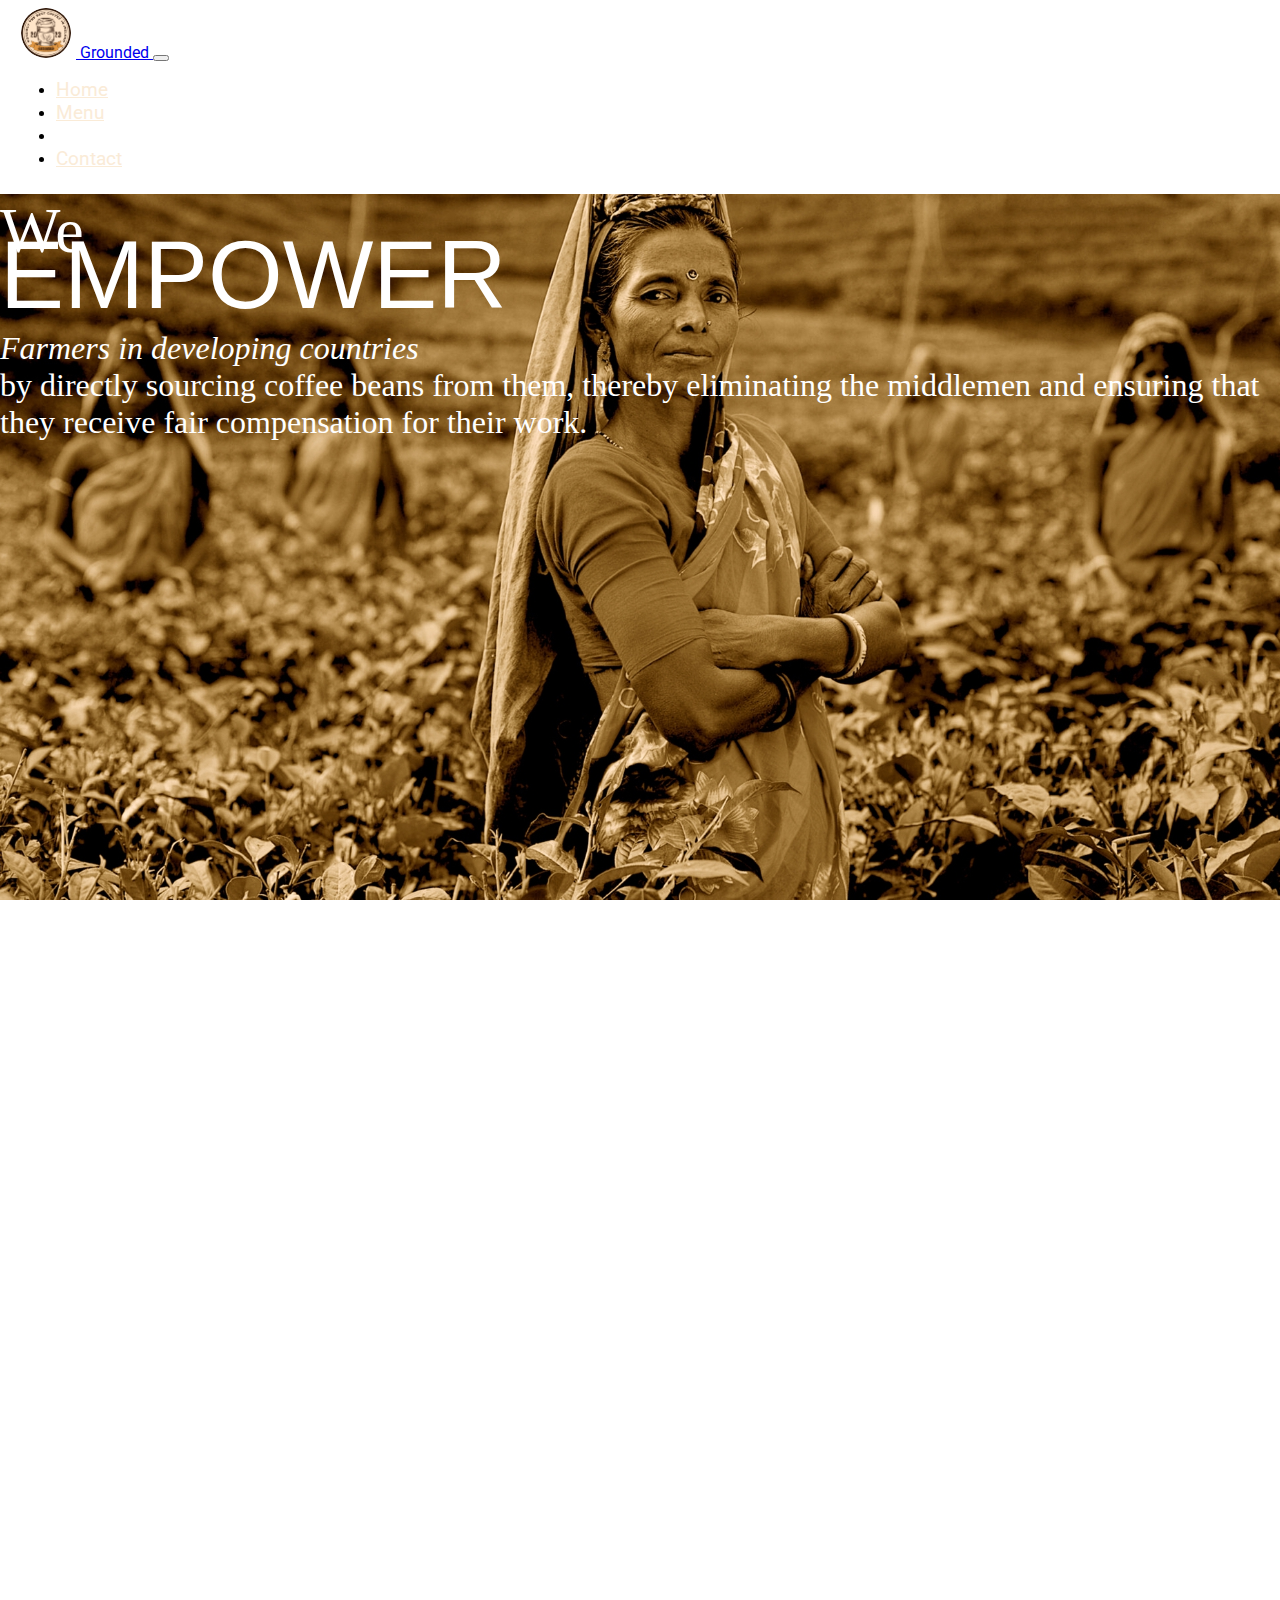
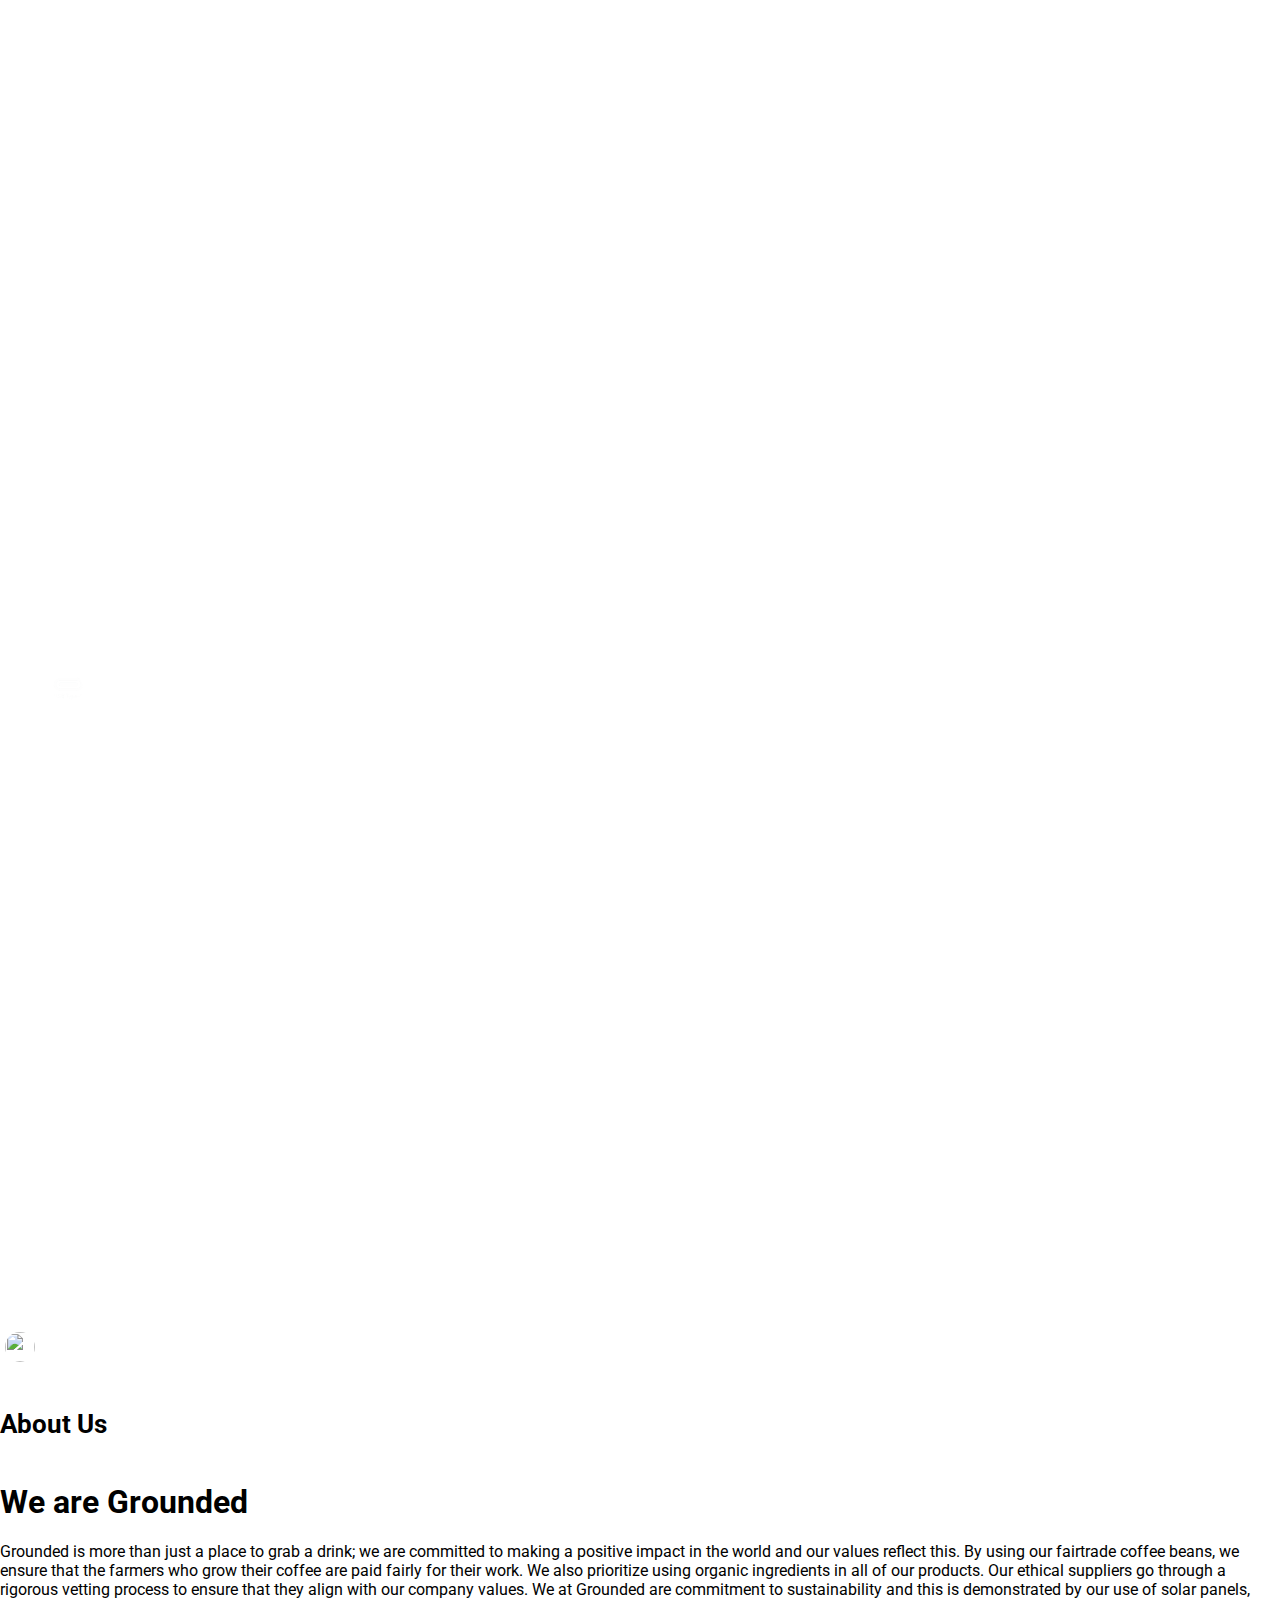
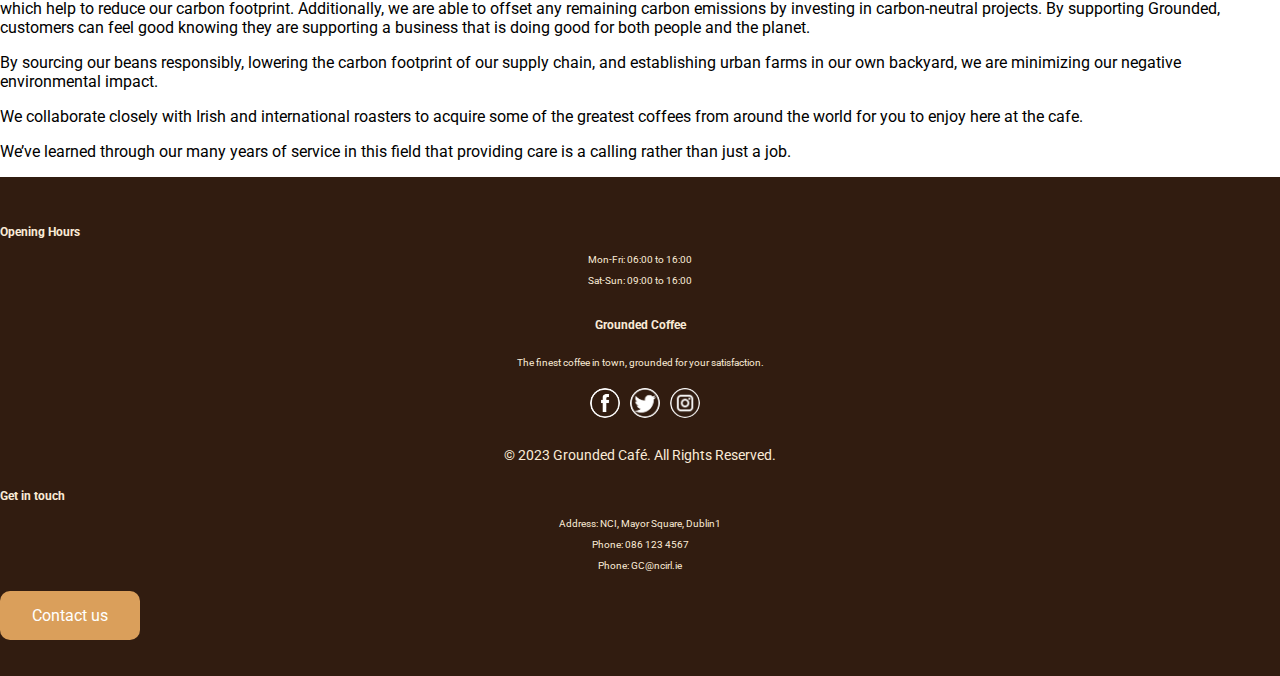
==== commit e31d081b: "Cleanup unused/ replaced items before submission" ====
--- a/about.html
+++ b/about.html
@@ -4,7 +4,10 @@
 <head>
     <meta charset="UTF-8">
     <meta name="viewport" content="width=device-width, initial-scale=1.0">
+    <meta name="Possibly the best coffee in Ireland"
+        content="Visit our eco-friendly and student-friendly cafe for delicious food and drinks in a sustainable and relaxed atmosphere. Enjoy discounts, free Wi-Fi, and study spaces.">
     <title>Grounded Café - about</title>
+    <link rel="icon" type="image/x-icon" href="/images/favicon.ico">
     <link rel="stylesheet" href="https://fonts.googleapis.com/css?family=Roboto">
     <link href="https://cdn.jsdelivr.net/npm/bootstrap@5.3.0-alpha3/dist/css/bootstrap.min.css" rel="stylesheet"
         integrity="sha384-KK94CHFLLe+nY2dmCWGMq91rCGa5gtU4mk92HdvYe+M/SXH301p5ILy+dN9+nJOZ" crossorigin="anonymous">
@@ -129,15 +132,11 @@
                         </div>
                     </div>
                     <div class="col-lg-7">
-                        
-                            </br>
-
                         <div class="mb-4">
-                            
+                            <h5 class="text-uppercase about-header">About Us</h5>
                             <h1 class="display-4">We are Grounded</h1>
                         </div>
-                            </br>
-                            </br>
+
 
                         <p>Grounded is more than just a place to grab a drink; we are committed to making a positive
                             impact in the world and our values reflect this. By using our fairtrade coffee beans, we
@@ -151,15 +150,21 @@
                             carbon footprint. Additionally, we are able to offset any remaining carbon emissions by
                             investing
                             in carbon-neutral projects. By supporting Grounded, customers can feel good knowing they are
-                            supporting a business that is doing good for both people and the planet.By sourcing our beans responsibly, 
-                            lowering the carbon footprint of our supply chain, and
+                            supporting a business that is doing good for both people and the planet.</p>
+
+                        <p>By sourcing our beans responsibly, lowering the carbon footprint of our supply chain, and
                             establishing urban farms in our own backyard, we are minimizing our negative environmental
-                            impact. By collaborate closely with Irish and international roasters we acquire some of the greatest
+                            impact.</p>
+
+                        <p>We collaborate closely with Irish and international roasters to acquire some of the greatest
                             coffees from around the world for you to enjoy here at the cafe.</p>
-                        </br>
-                        </br> 
-                        </br>
-                        </br>
+
+
+                        <p>We’ve learned through our many years of service in this field that providing care is a
+                            calling
+                            rather than just a job. </p>
+
+
                     </div>
                 </div>
             </div>
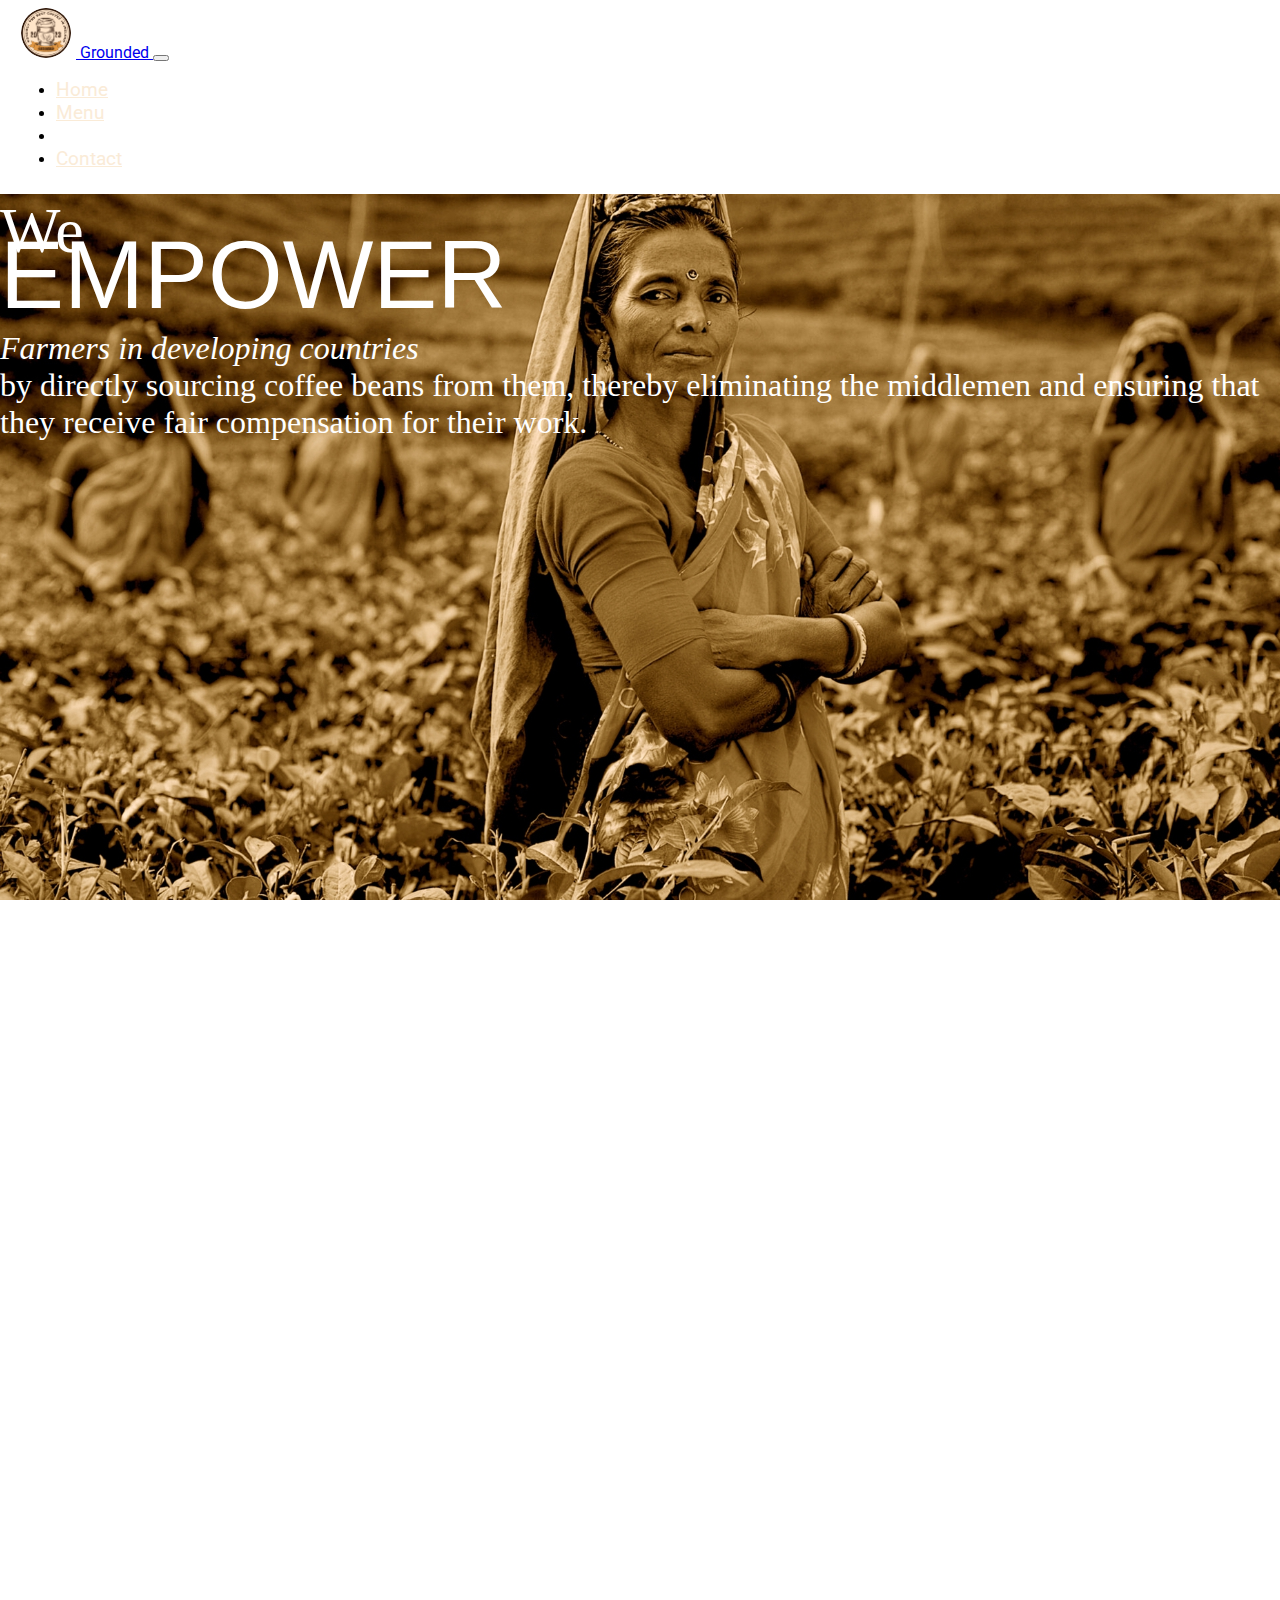
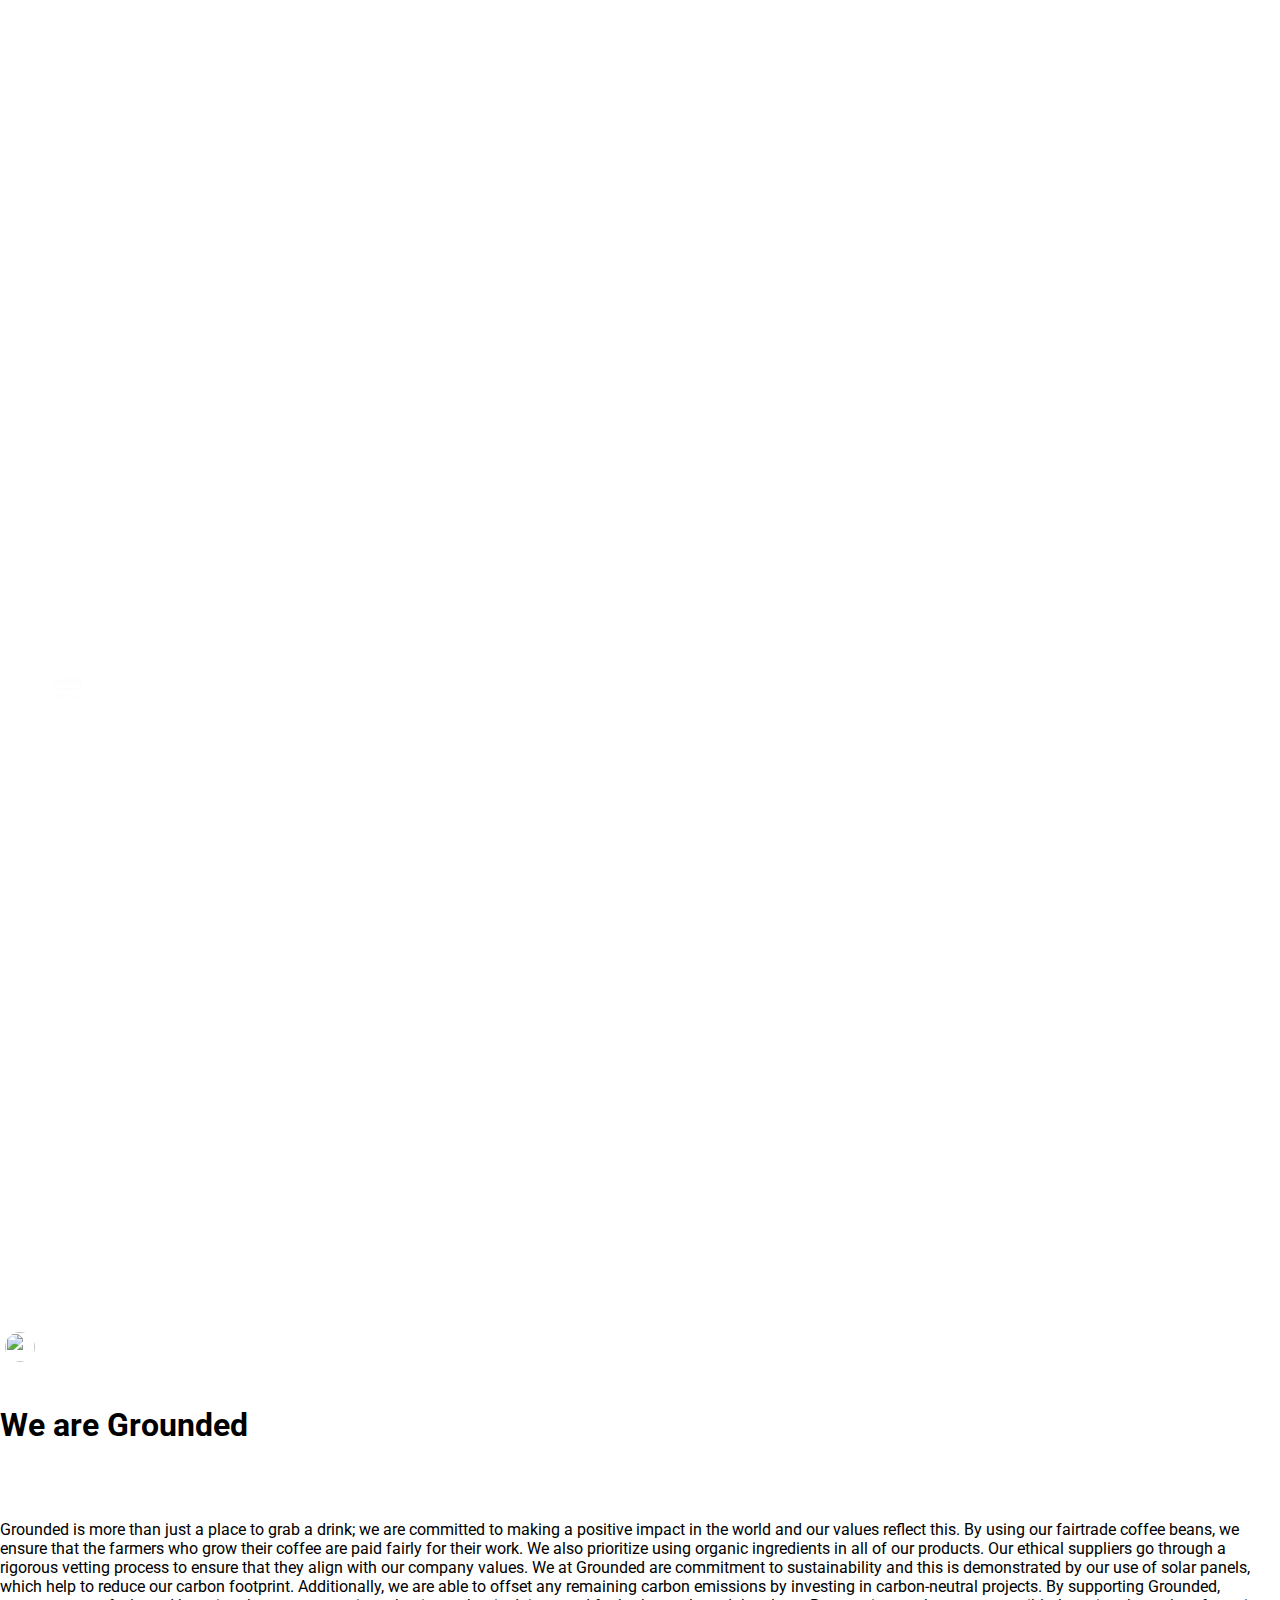
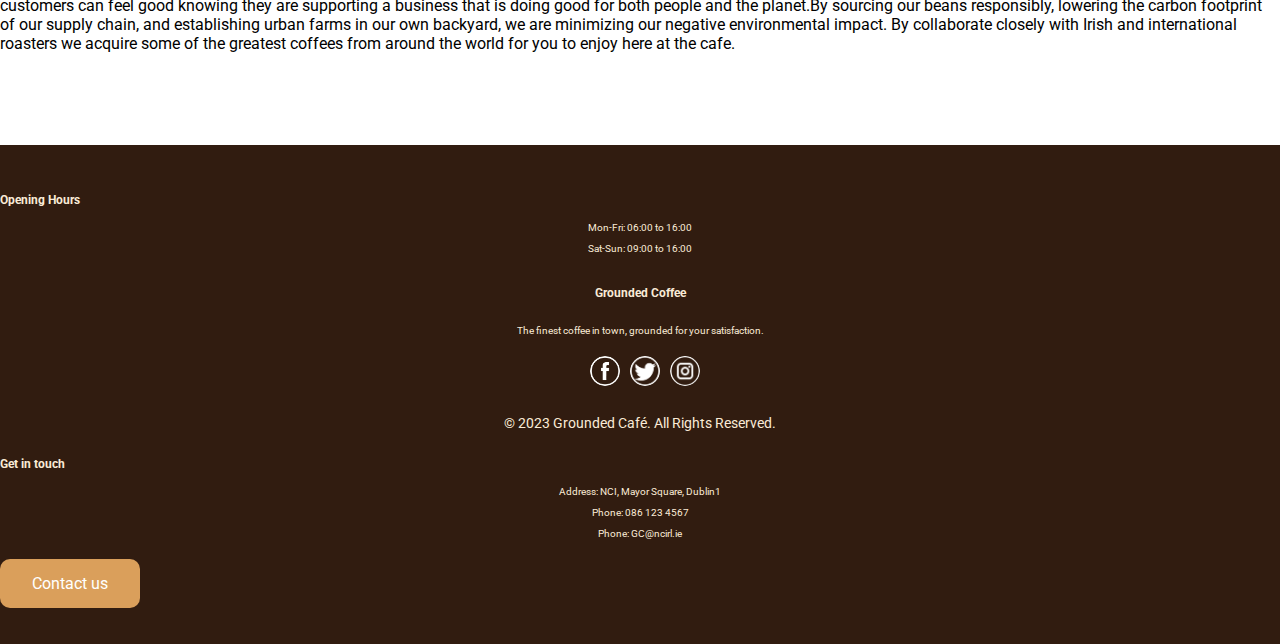
==== commit 7524aebf: "Merge branch 'main' of https://github.com/anischebbii/GroundedCafe" ====
--- a/about.html
+++ b/about.html
@@ -132,11 +132,15 @@
                         </div>
                     </div>
                     <div class="col-lg-7">
+                        
+                            </br>
+
                         <div class="mb-4">
-                            <h5 class="text-uppercase about-header">About Us</h5>
+                            
                             <h1 class="display-4">We are Grounded</h1>
                         </div>
-
+                            </br>
+                            </br>
 
                         <p>Grounded is more than just a place to grab a drink; we are committed to making a positive
                             impact in the world and our values reflect this. By using our fairtrade coffee beans, we
@@ -150,21 +154,15 @@
                             carbon footprint. Additionally, we are able to offset any remaining carbon emissions by
                             investing
                             in carbon-neutral projects. By supporting Grounded, customers can feel good knowing they are
-                            supporting a business that is doing good for both people and the planet.</p>
-
-                        <p>By sourcing our beans responsibly, lowering the carbon footprint of our supply chain, and
+                            supporting a business that is doing good for both people and the planet.By sourcing our beans responsibly, 
+                            lowering the carbon footprint of our supply chain, and
                             establishing urban farms in our own backyard, we are minimizing our negative environmental
-                            impact.</p>
-
-                        <p>We collaborate closely with Irish and international roasters to acquire some of the greatest
+                            impact. By collaborate closely with Irish and international roasters we acquire some of the greatest
                             coffees from around the world for you to enjoy here at the cafe.</p>
-
-
-                        <p>We’ve learned through our many years of service in this field that providing care is a
-                            calling
-                            rather than just a job. </p>
-
-
+                        </br>
+                        </br> 
+                        </br>
+                        </br>
                     </div>
                 </div>
             </div>
